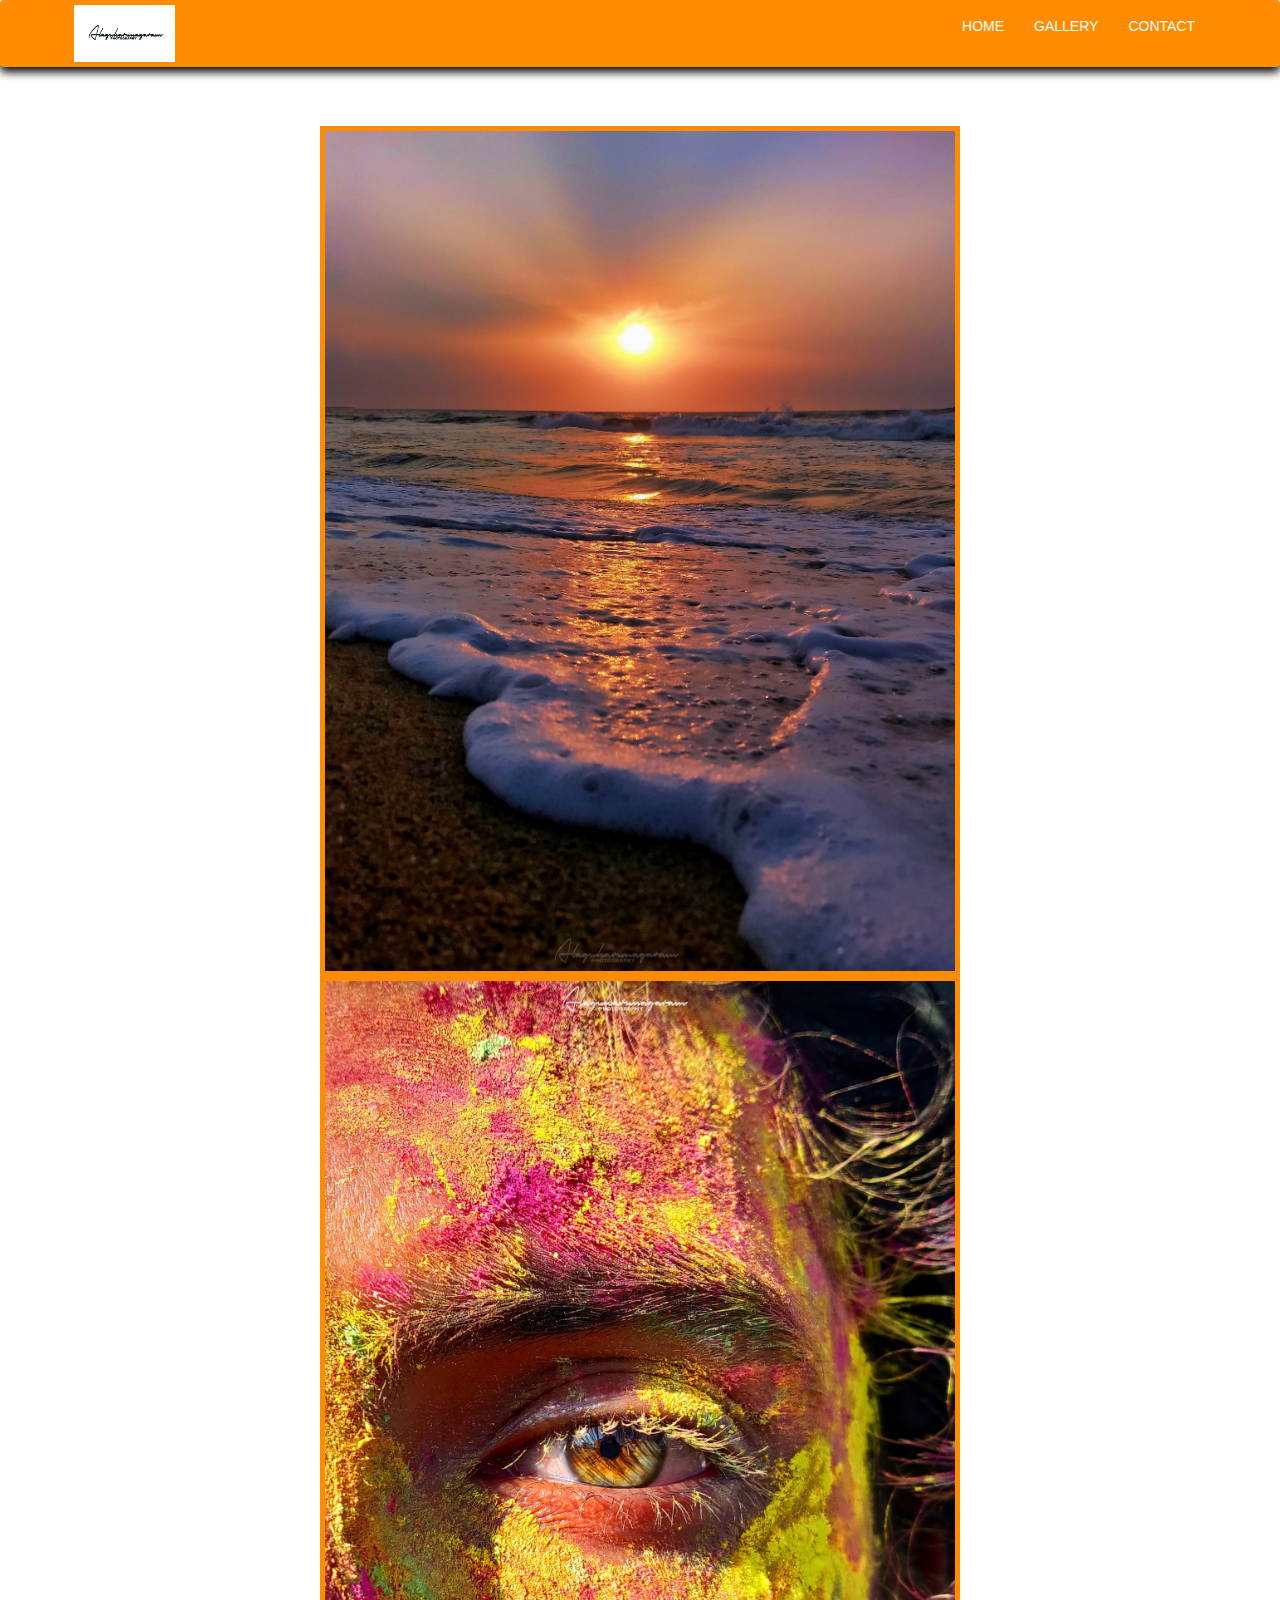
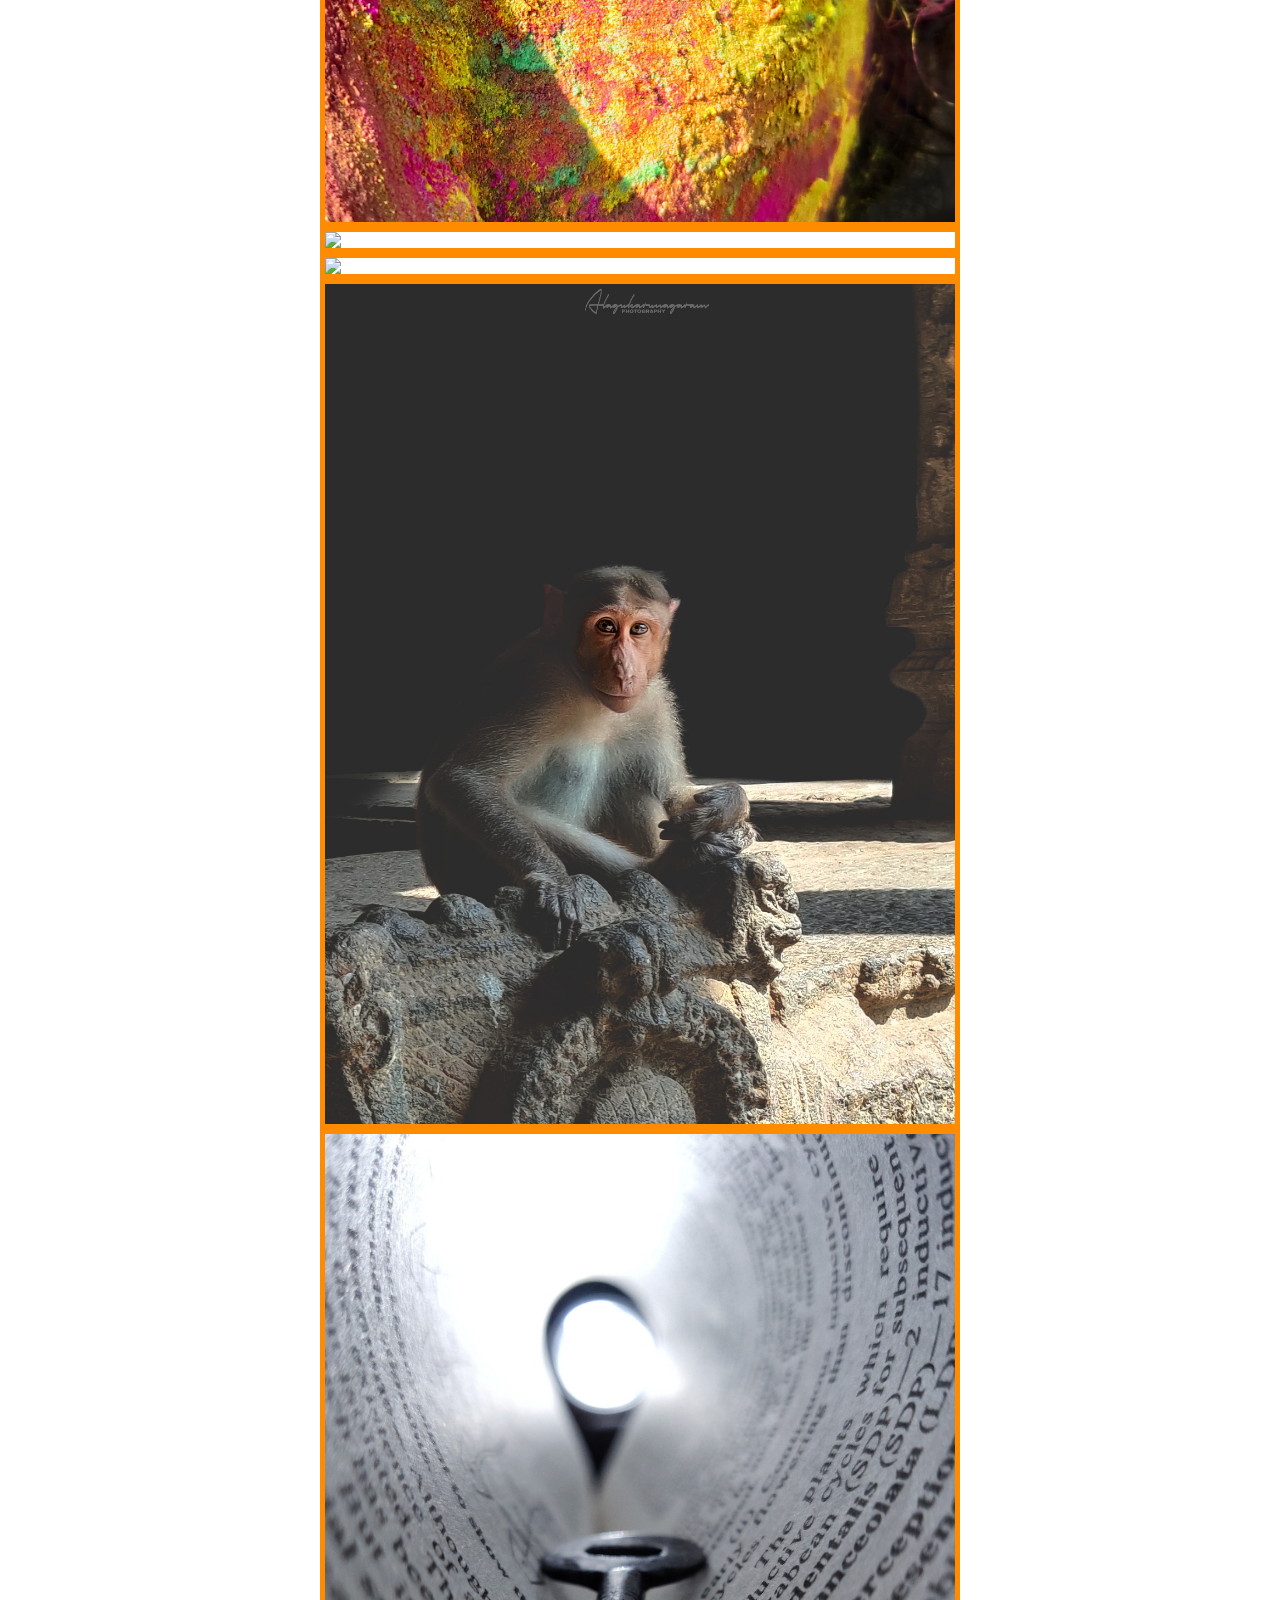
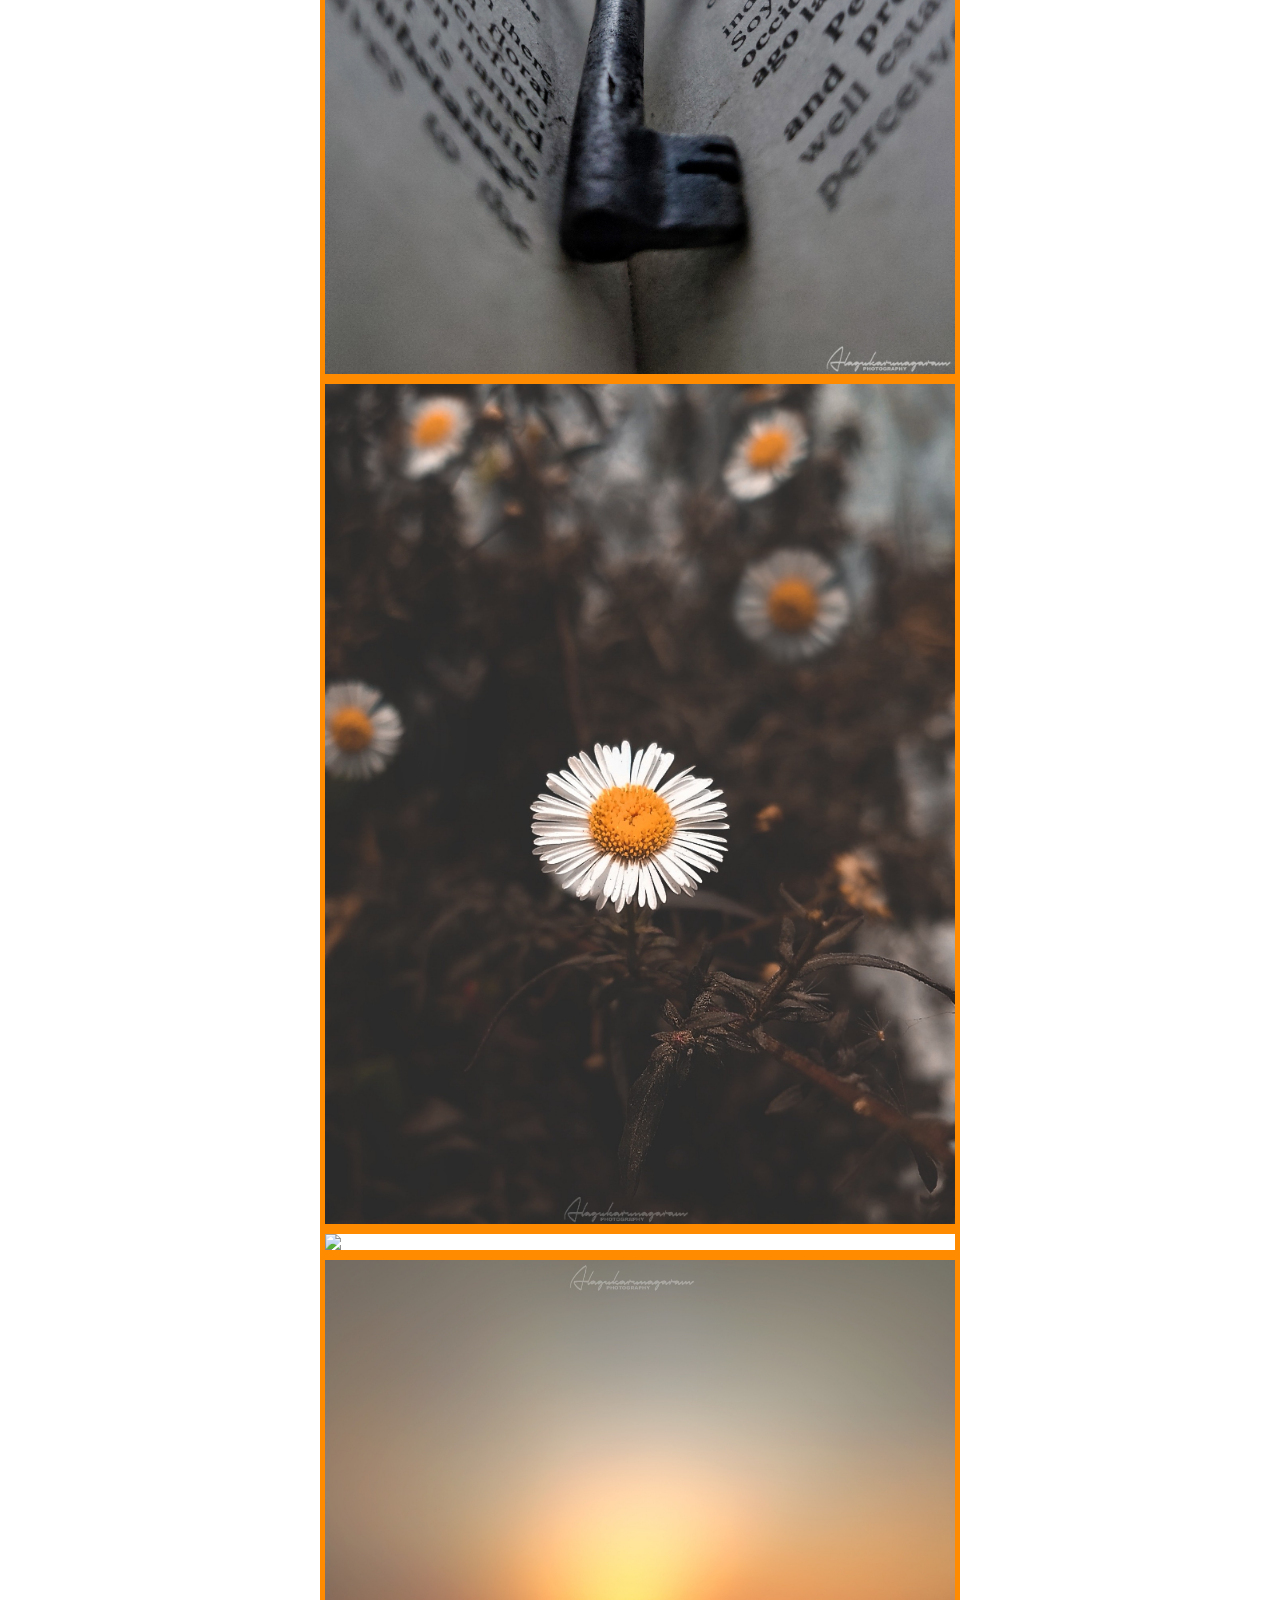
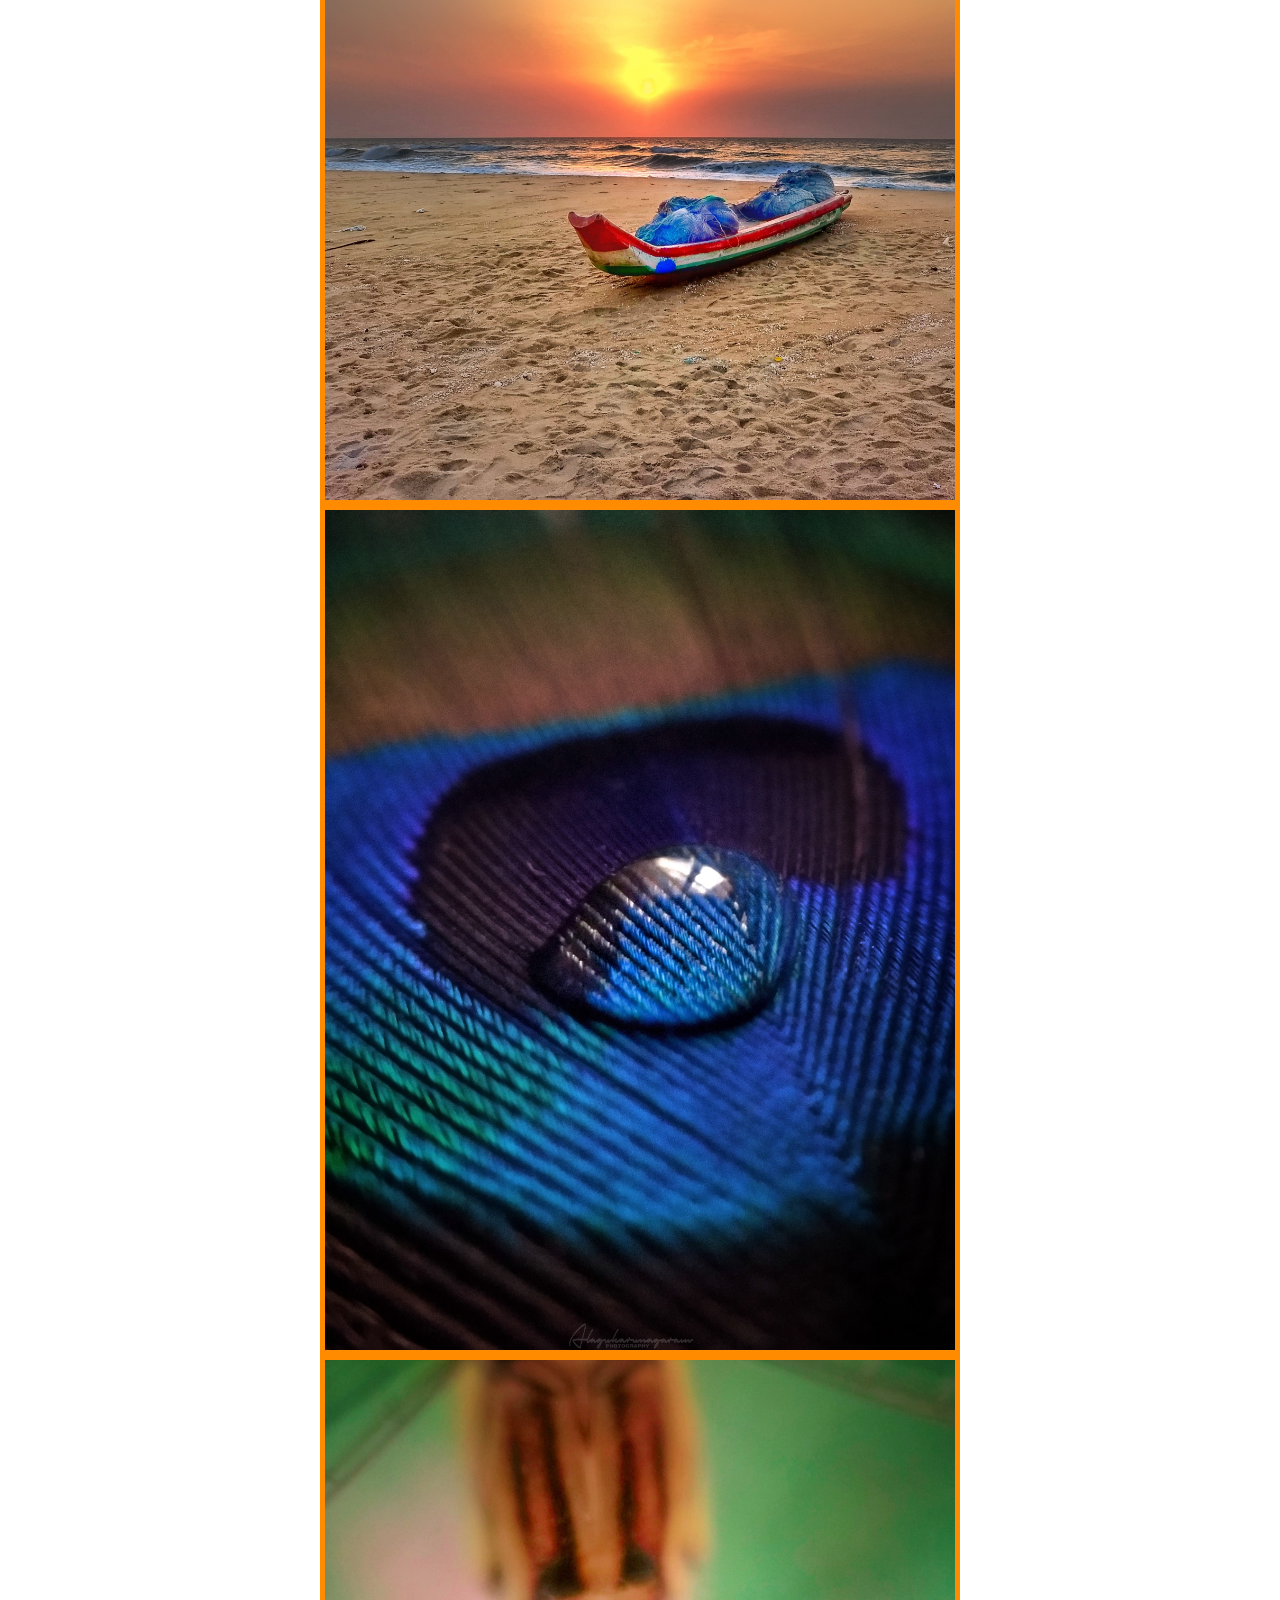
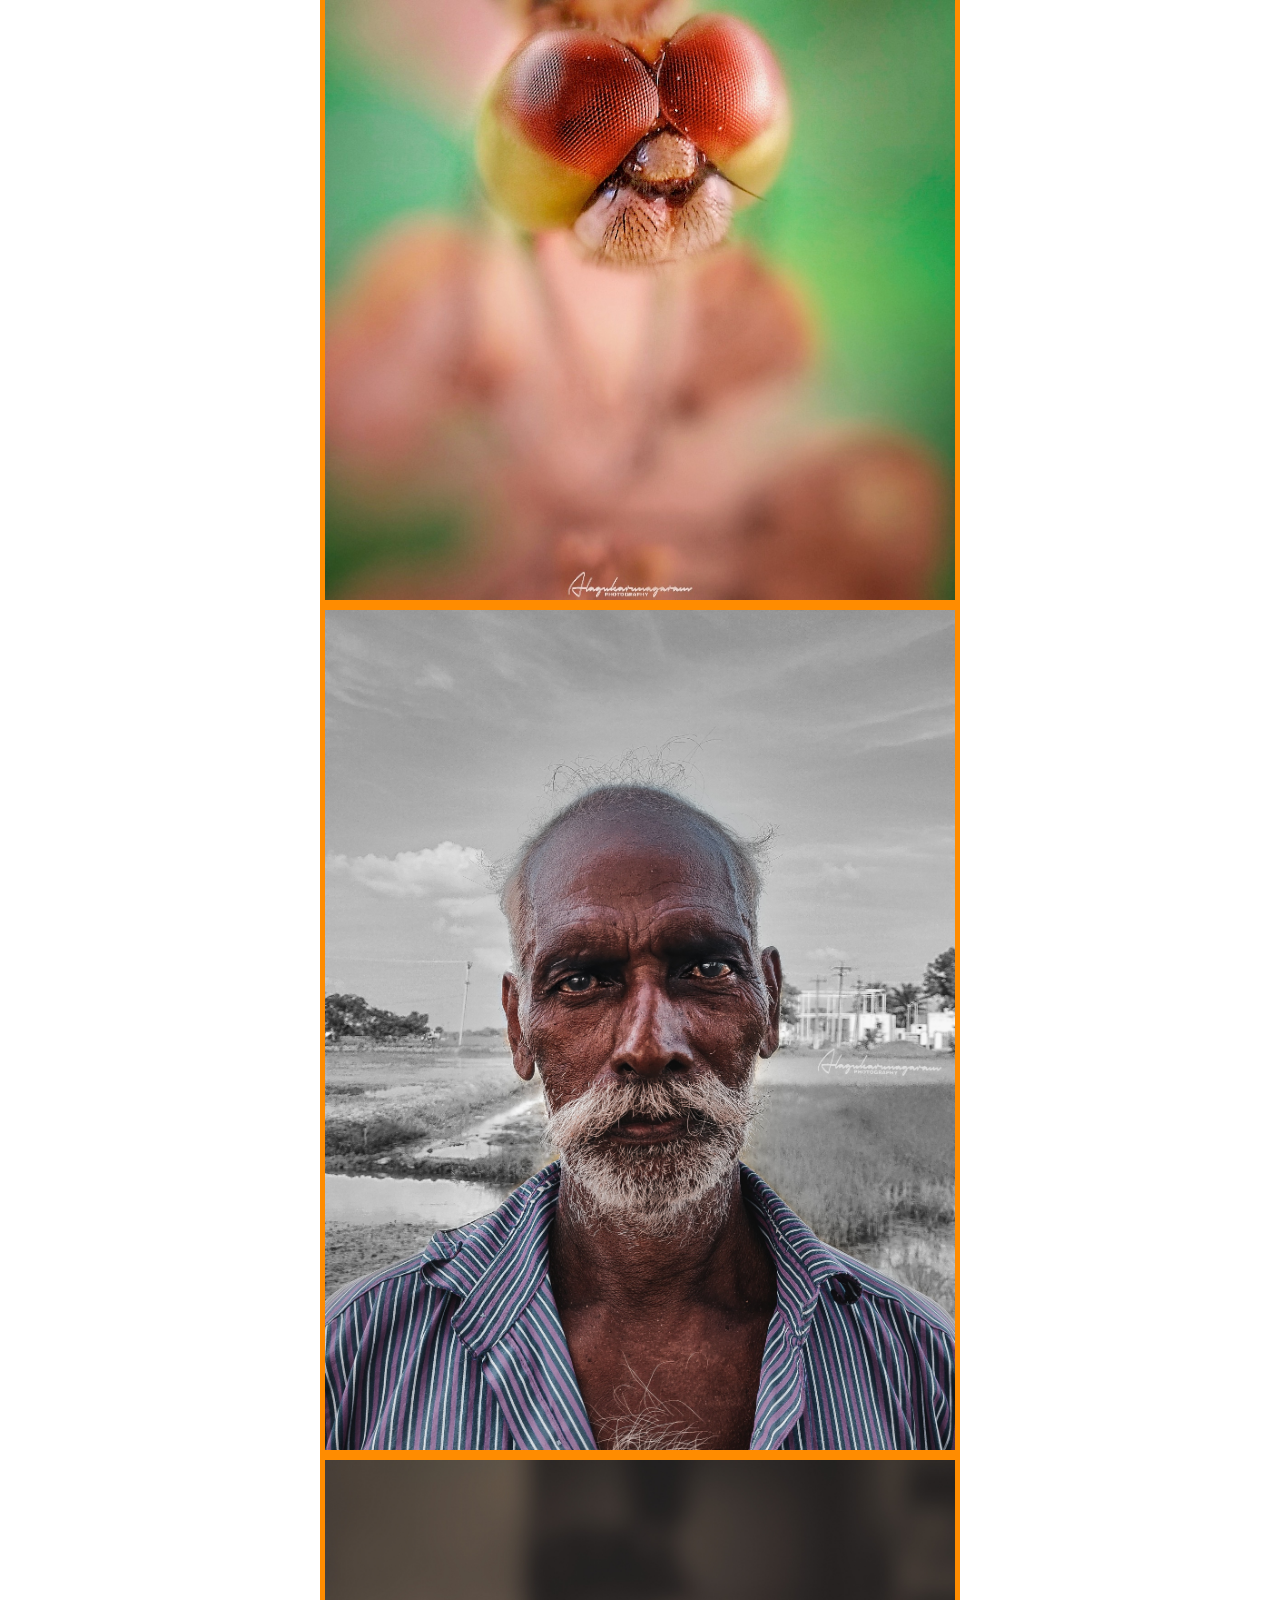
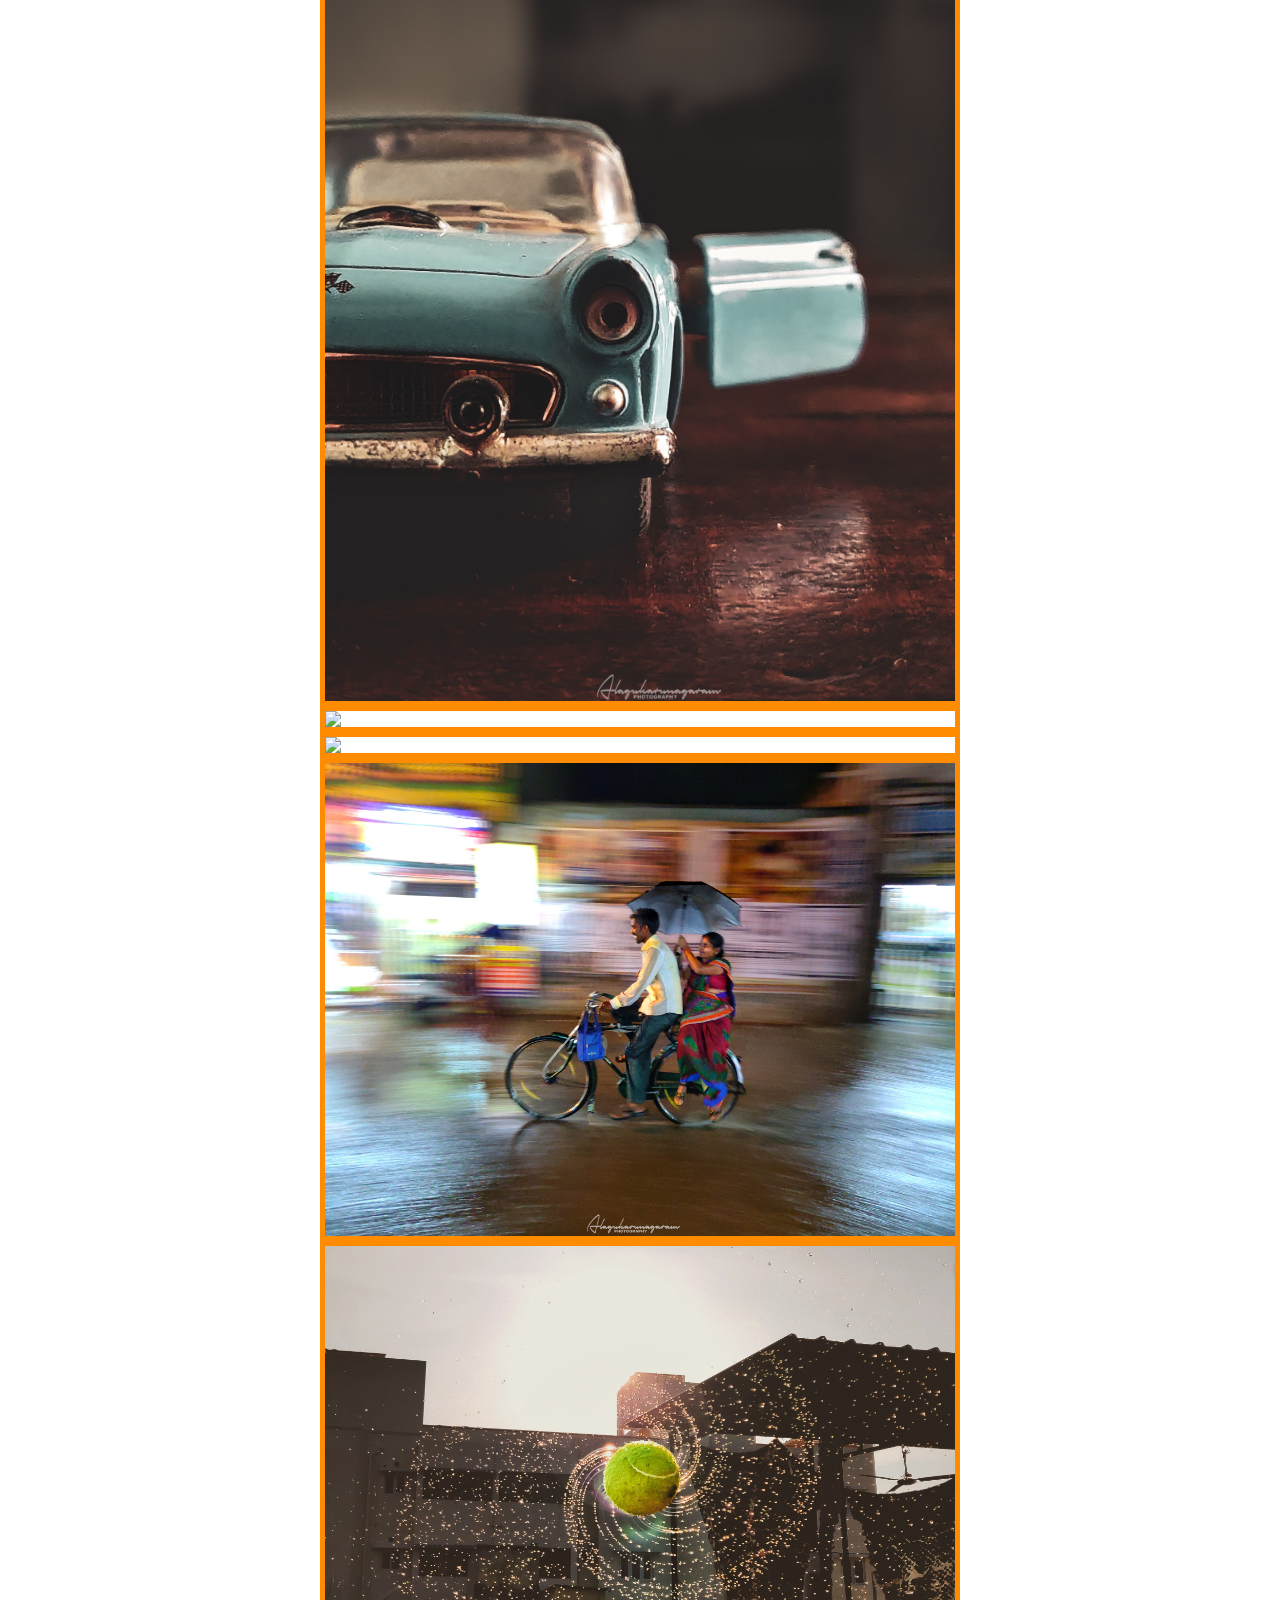
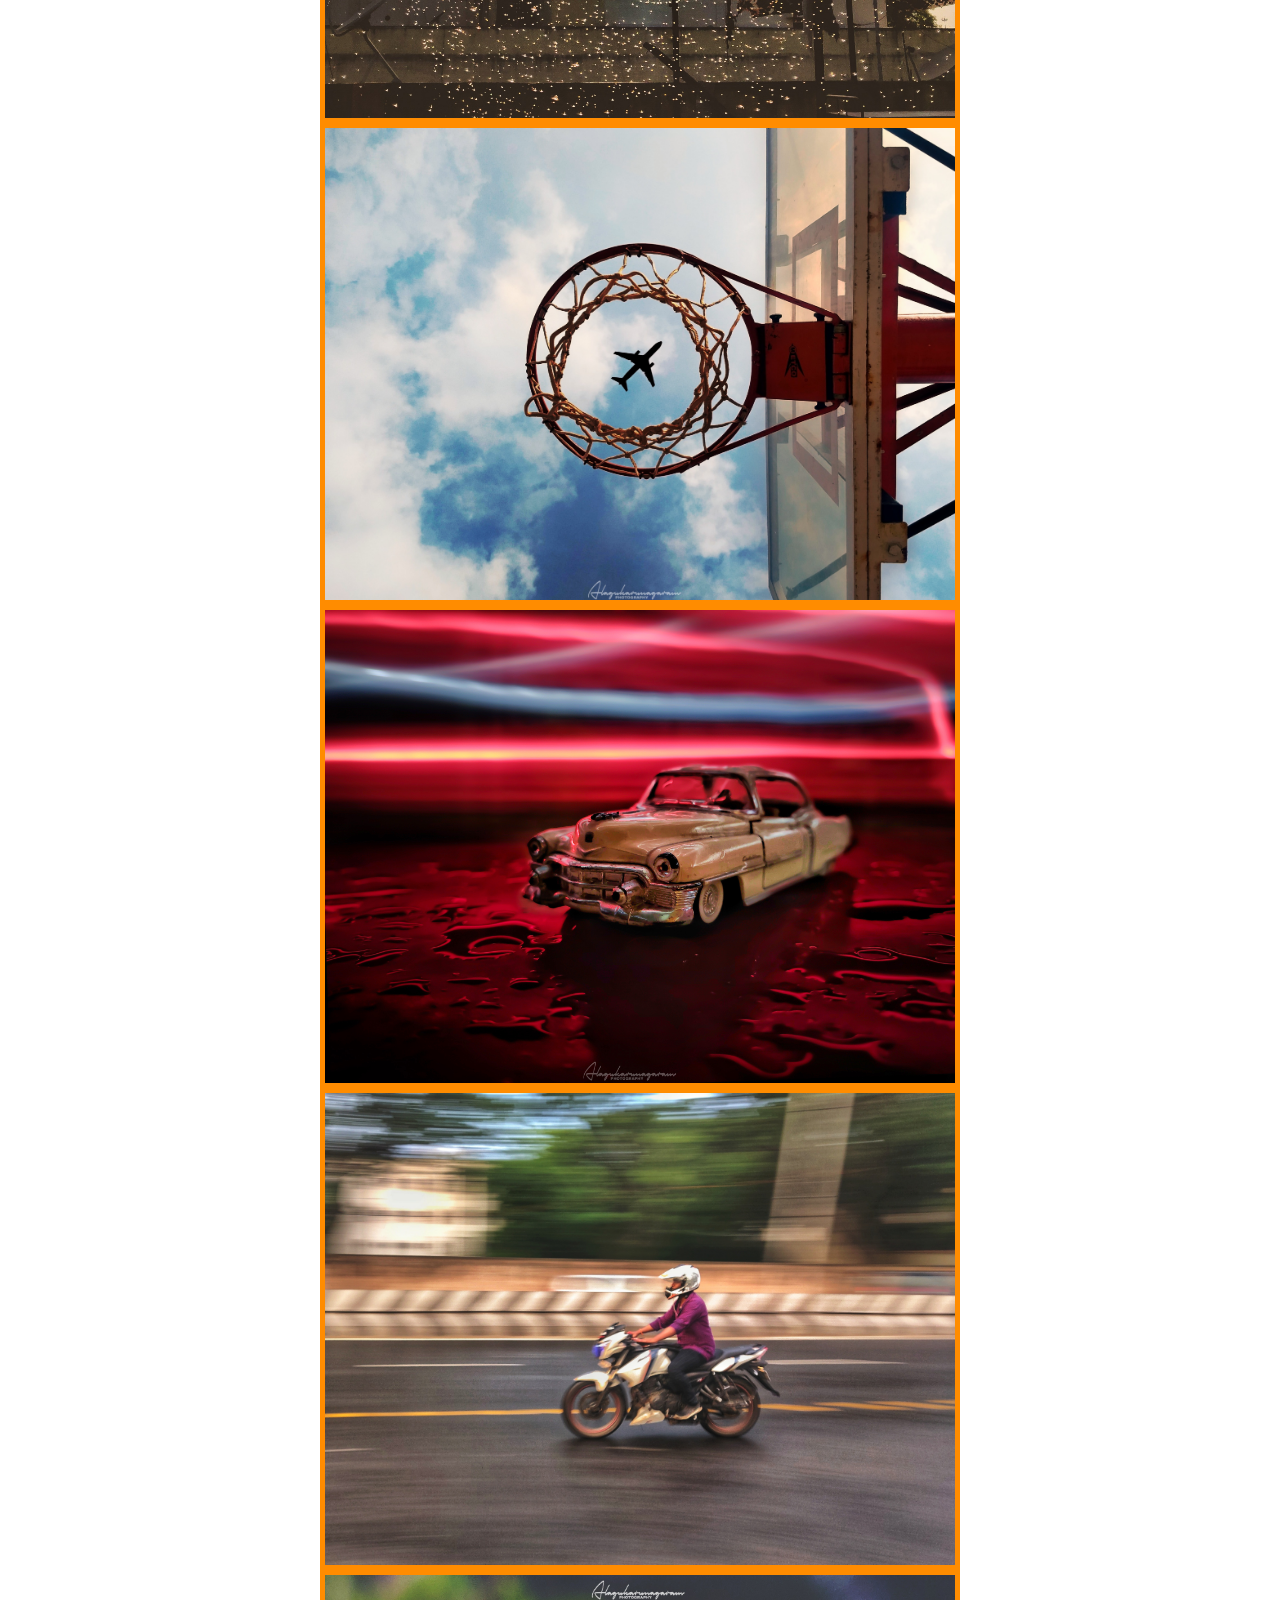
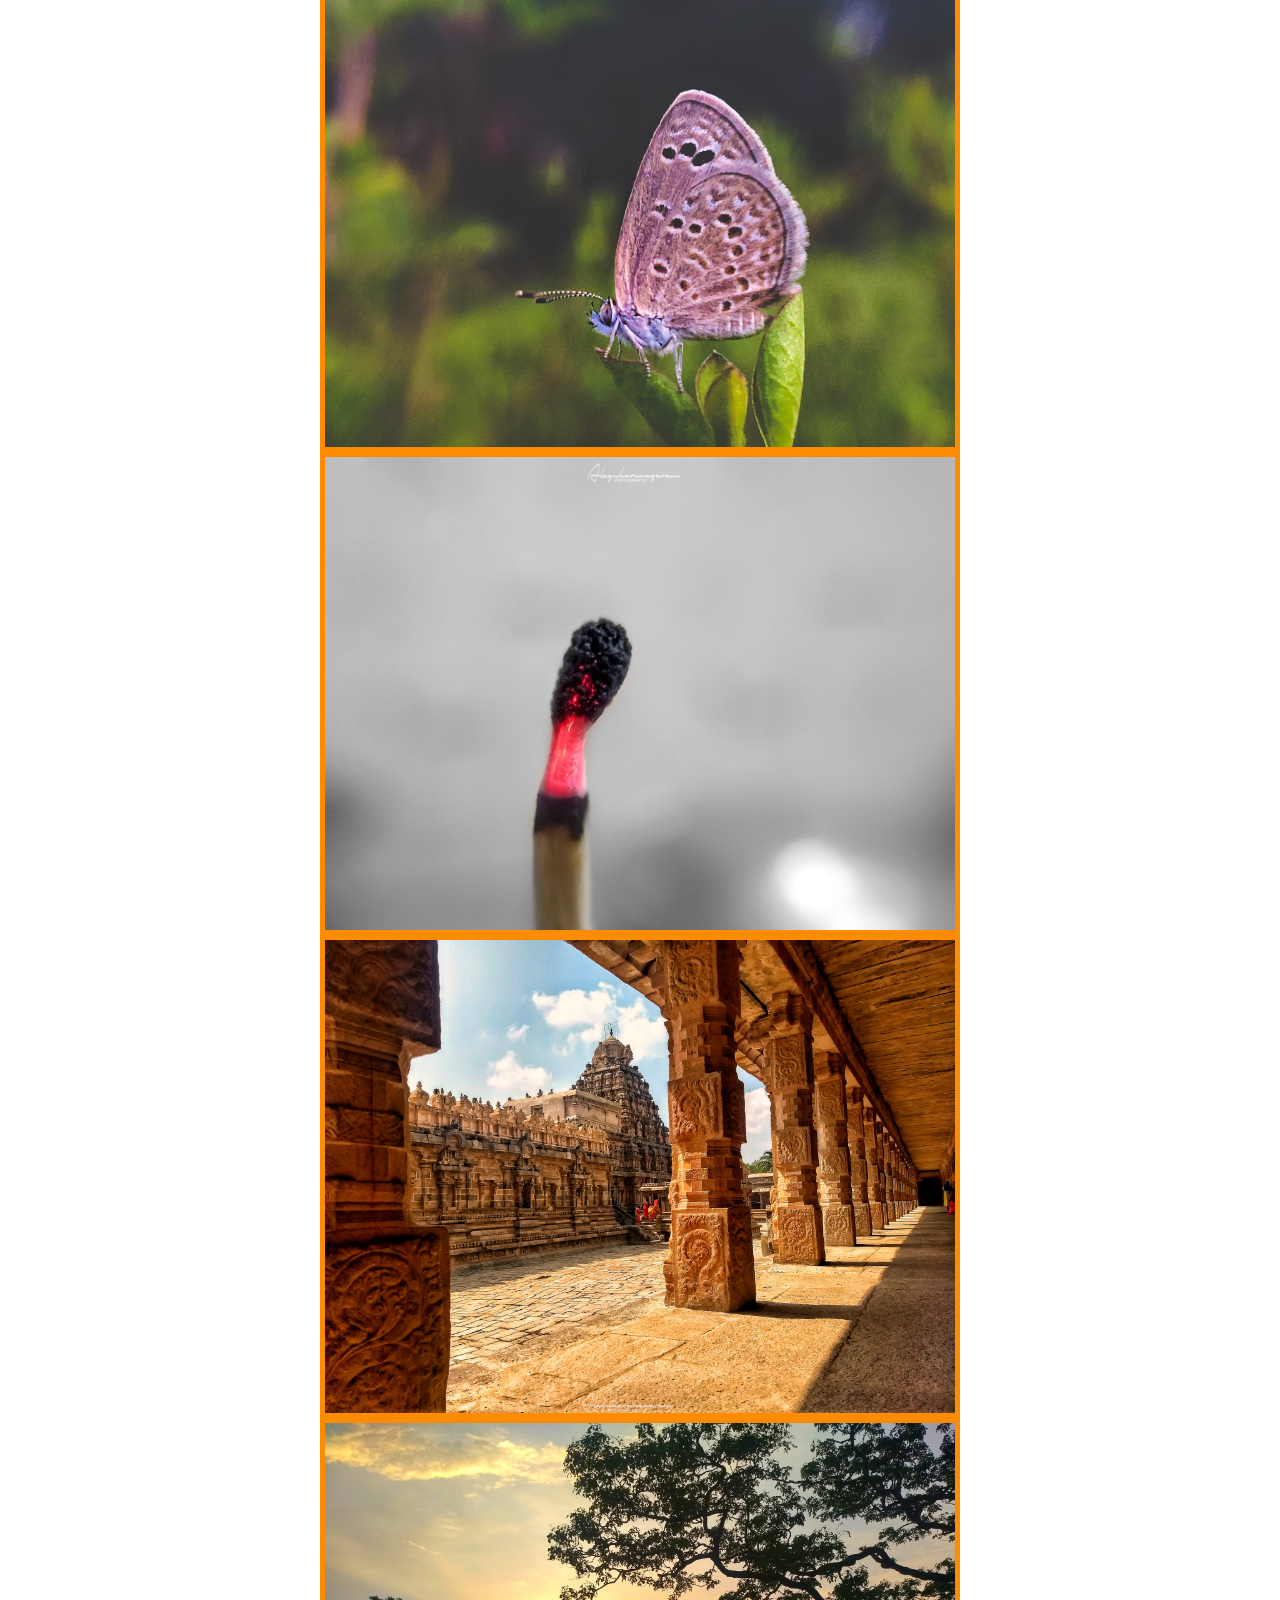
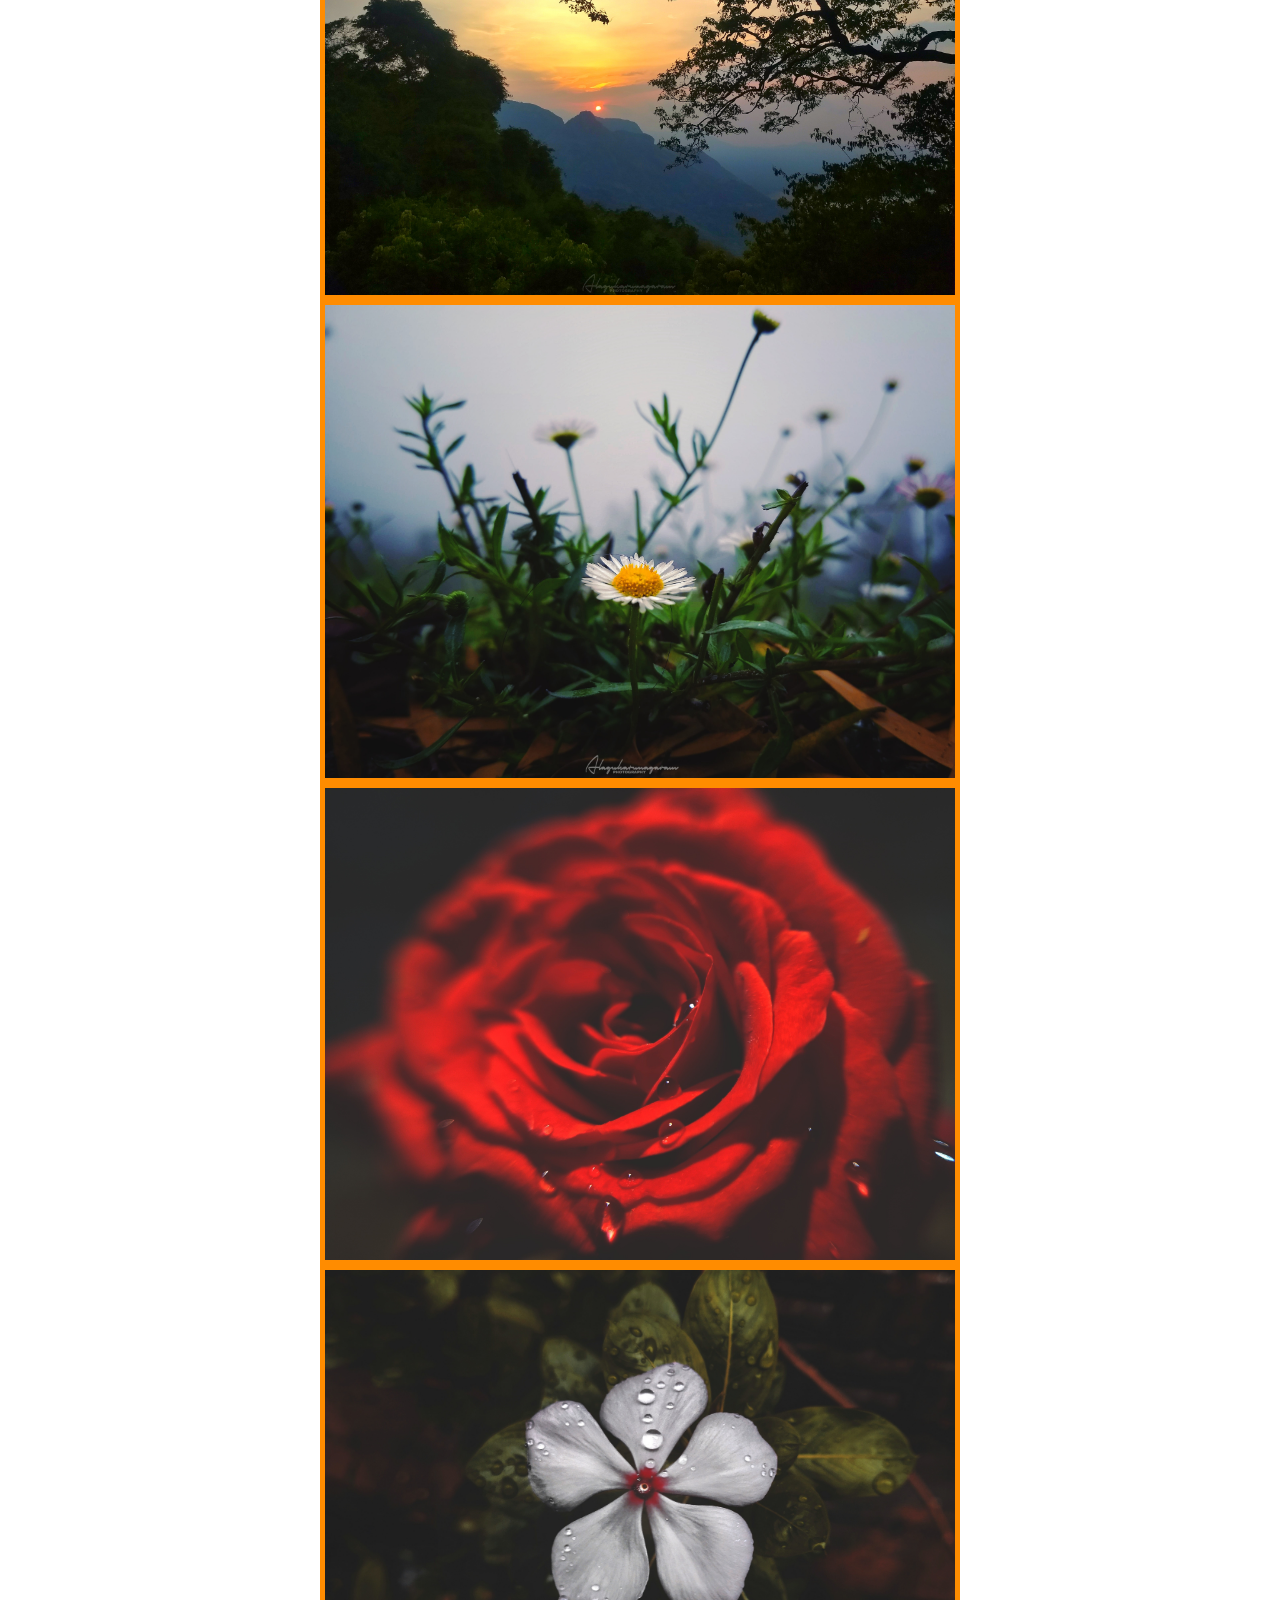
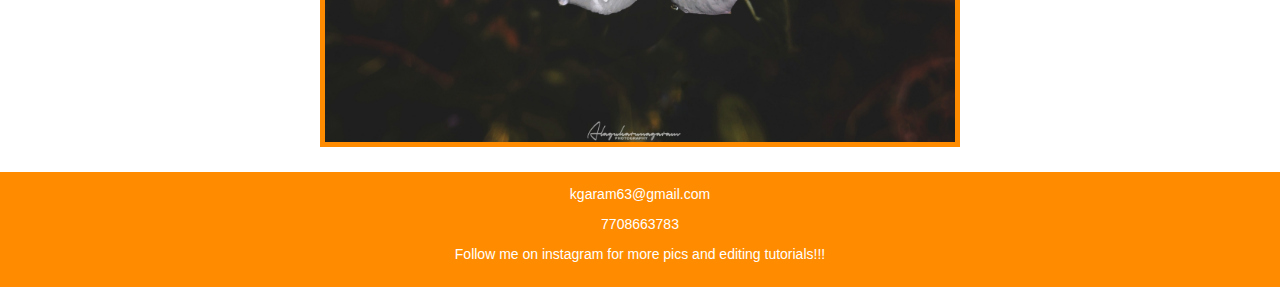
==== index1.html @ 3d2a636d "Add files via upload" ====
<!doctype html>
<html>
<head>
<title>Karuna's portfolio</title>
<link rel="stylesheet" href="https://maxcdn.bootstrapcdn.com/bootstrap/3.4.1/css/bootstrap.min.css">
	<script src="https://ajax.googleapis.com/ajax/libs/jquery/3.4.1/jquery.min.js"></script>
	<script src="https://maxcdn.bootstrapcdn.com/bootstrap/3.4.1/js/bootstrap.min.js"></script>
<style>
body{
	background:url(bg2.jpg);
}             		
*{
	
	margin:0;
	padding:0;
	
}
.header
{
	
	height:100vh;
}
.logo img {
	float:left;
	height:65px;
	width:auto;
	padding:3px;
	box-shadow:0.01px 0.01px 0.01px rgb(255,140,0);
	border:0.01px solid darkorange;
	
	
}
.navbar-style
{
	
	background:darkorange;
	box-shadow:0 5px 10px #000;
}
.icon-bar{
	background:white;

}
.icon-bar:hover{
	background:black;
	
}
li a
{
	color:white;
}
li a:hover{
	background:white;
	color:black;
}
h1{
	color:white;
	font-family:arial;
	font-size:26px;
	padding-left:10px;
	

}
h1:hover{
	color:darkorange;
}


.footer{
	border-top:5px solid white;
	height:120px;
	padding-top:12px;
	padding-bottom:7px;
	left:0;
	bottom:0;
	width:100%;
	background-color:darkorange;
	color:white;
	text-align:center;
	
	margin-top:20px;
}

.footer:hover{
	color:black;
	transition:0.2s ease;
}
#container{
	width:100%;
	
	

}
img{
	

 	display: block;
 	margin-left: auto;
	margin-right: auto;	
	padding:10px solid darkorange;
	
	border:5px solid darkorange;
	height:auto;
	
	
}
img:hover{
	border: 4px solid white;
	transition:0.2s ease;
}
	
}
@media screen and (max-width:959px){
	#container{
		width:100%;
}
img{
	width:100%;
}
}
@media screen and (max-width:640px){
	#container{
		width:100%;
}
img{
	width:100%;
}
}
@media screen and (max-width:320px){
	#container{
		width:100%;
}
img{
	width:100%;
}
}
</style>
<meta name="viewport" content="width=device-width, initial-scale-1.0">
</head>
<body>

	
	<header class="header">
		<nav class="navbar navbar-style">
			<div class="container">
				<div class="navbar-header">
					<div class="logo" >
					<img src="logo.jpg">
					</div>
					<button type="button" class="navbar-toggle" data-toggle="collapse" data-target="#icons">
						<span class="icon-bar"></span>	
						<span class="icon-bar"></span>	
						<span class="icon-bar"></span>					
						
					</button>
				</div>
			<div class="collapse navbar-collapse" id="icons">
			<ul class="nav navbar-nav navbar-right">
				<li><a href="index.html">HOME</a></li>
				<li><a href="index1.html">GALLERY</a></li>
				<li><a href="index2.html">CONTACT</a></li>
			</ul>
			</div>
		</nav>
	<h1>MY WORKS</h1>
	<div id="container">
		
		<img src="sea.jpeg"  style="width:50%;">
		<img src="holi.jpeg"  style="width:50%;">
		
		<img src="siva.jpeg"  style="width:50%;">
		<img src="spring.jpeg"  style="width:50%;">
	
		<img src="monkey.jpeg"  style="width:50%;">
		<img src="key.jpeg"  style="width:50%;">
	
		<img src="poo.jpeg"  style="width:50%;">
		<img src="leafs.jpeg"  style="width:50%;">
	
		<img src="boat.jpeg"  style="width:50%;">
		<img src="feather.jpeg"  style="width:50%;">
	
		<img src="dragonfly.jpeg"  style="width:50%;">
		<img src="grandpa.jpeg"  style="width:50%;">
	
		<img src="car.jpeg"  style="width:50%;">
		<img src="sky.jpeg"  style="width:50%;">
	
		<img src="ammu.jpeg"  style="width:50%;">
		<img src="love.jpeg"  style="width:50%;">
	
		<img src="balls.jpeg"  style="width:50%;">
		<img src="basket.jpeg"  style="width:50%;">
		
		<img src="cars.jpeg"  style="width:50%;">
		<img src="bike.jpeg"  style="width:50%;">

		<img src="butterfly.jpeg"  style="width:50%;">
		<img src="stick.jpeg"  style="width:50%;">
	
		<img src="temple.jpeg"  style="width:50%;">
		<img src="mountain.jpeg"  style="width:50%;">
	
		<img src="flower.jpeg"  style="width:50%;">
		<img src="rose.jpeg"  style="width:50%;">
		<img src="floweru.jpeg"  style="width:50%;">
	
	</div>
<div class="footer">
<p>kgaram63@gmail.com</p>
<p>7708663783</p>
<p>Follow me on instagram for more pics and editing tutorials!!!</p>	
</div>
</body>
</html>
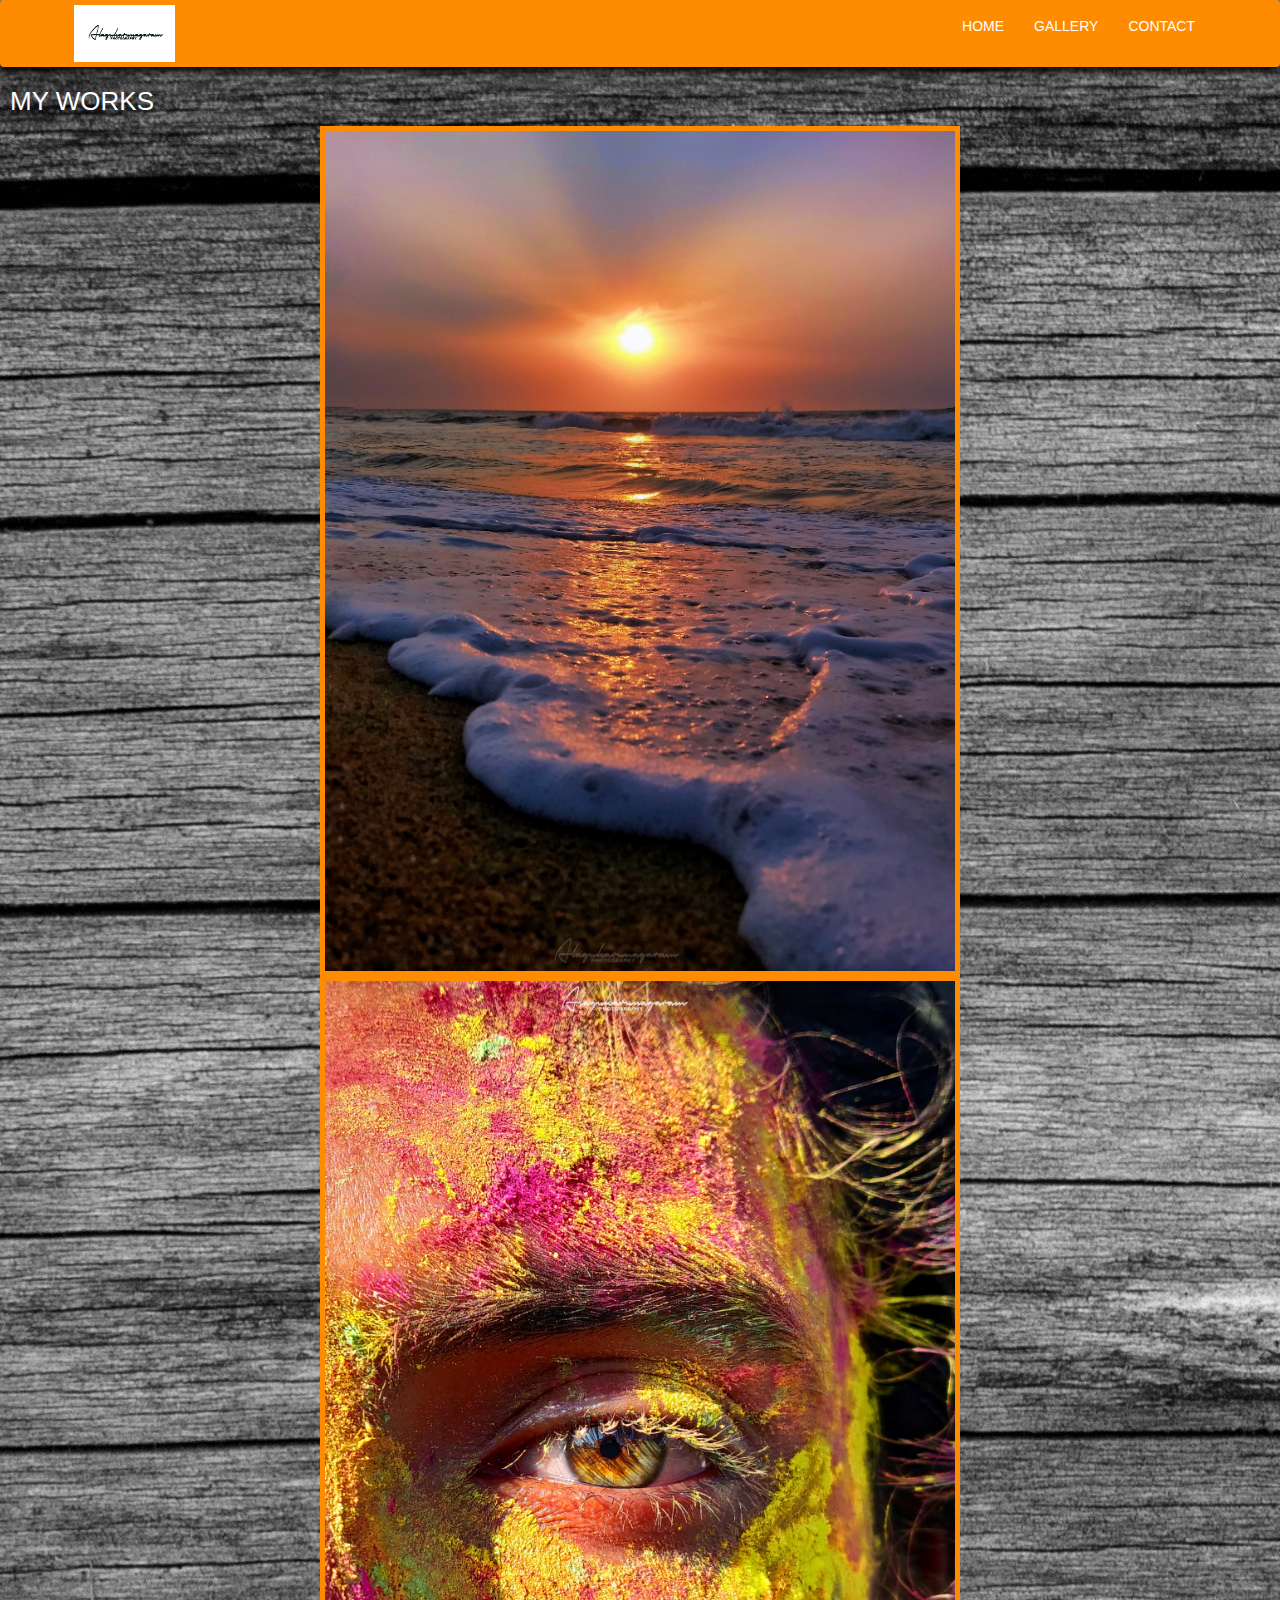
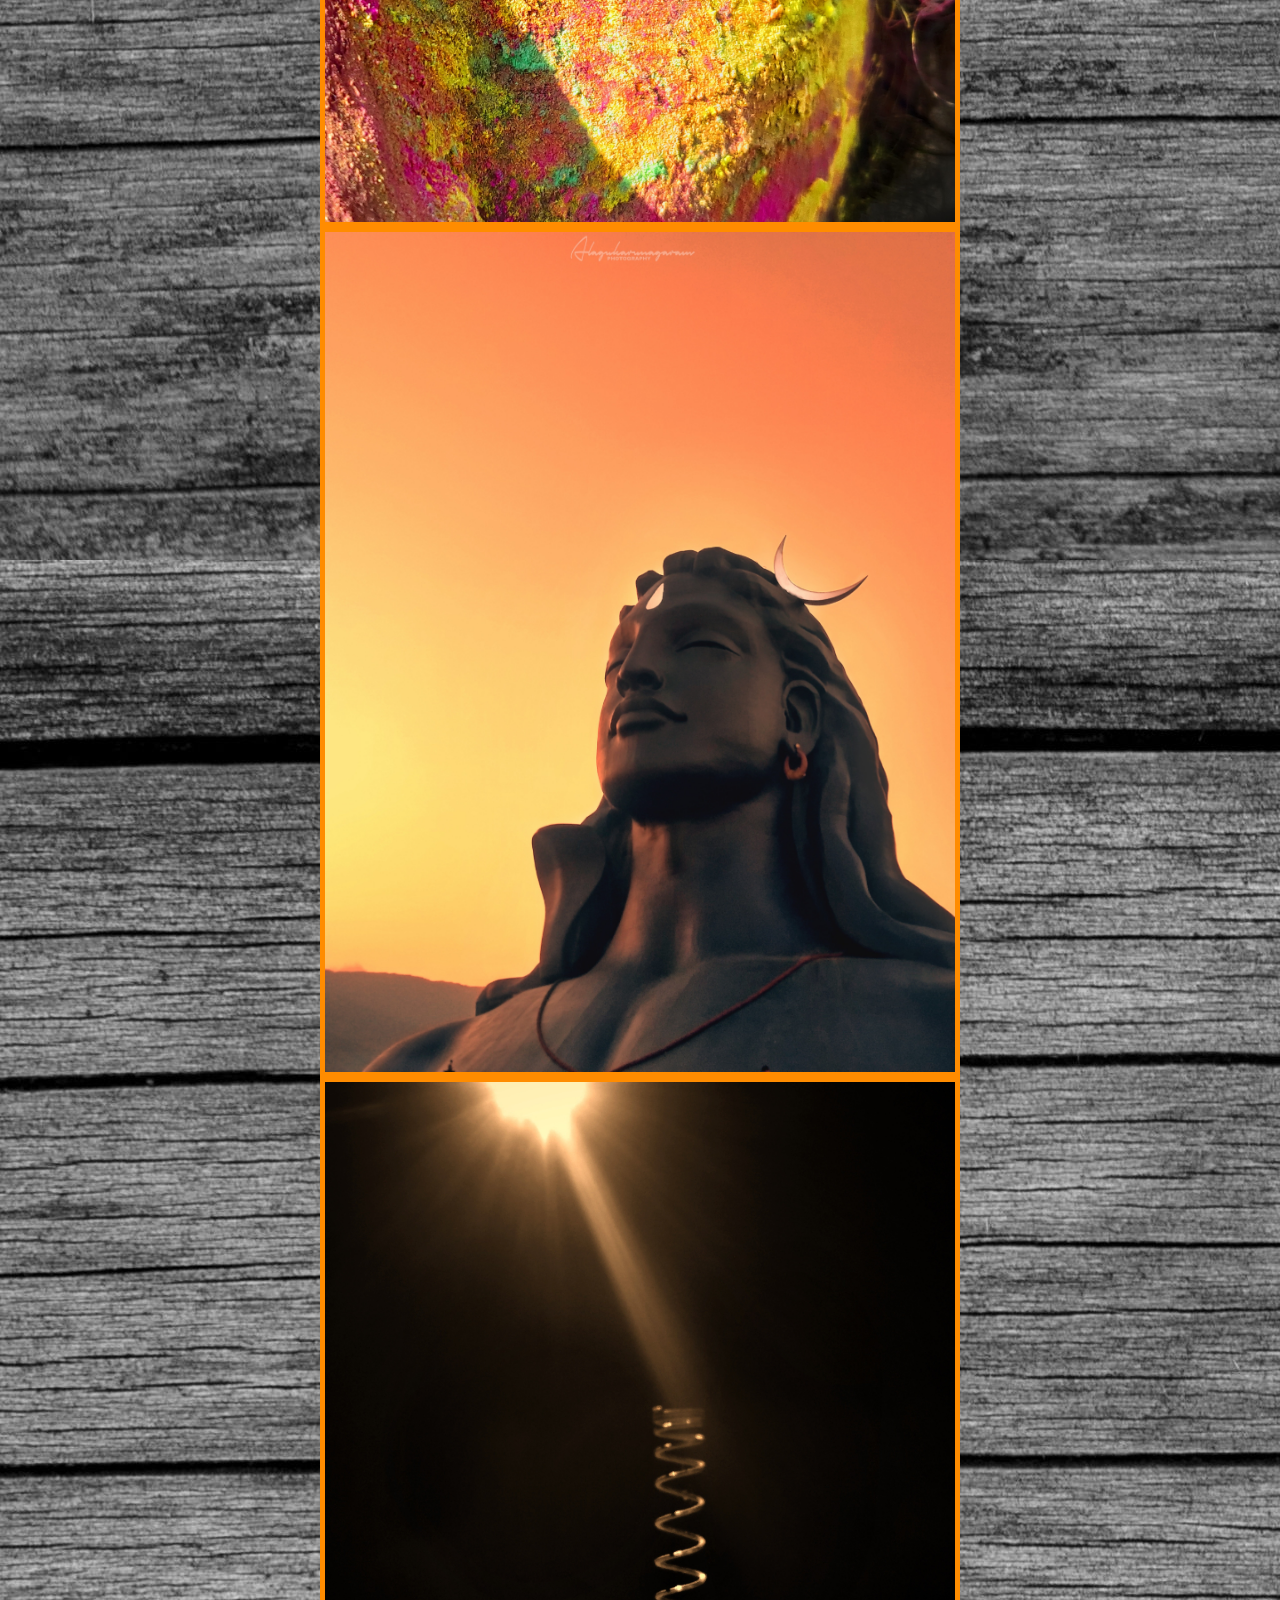
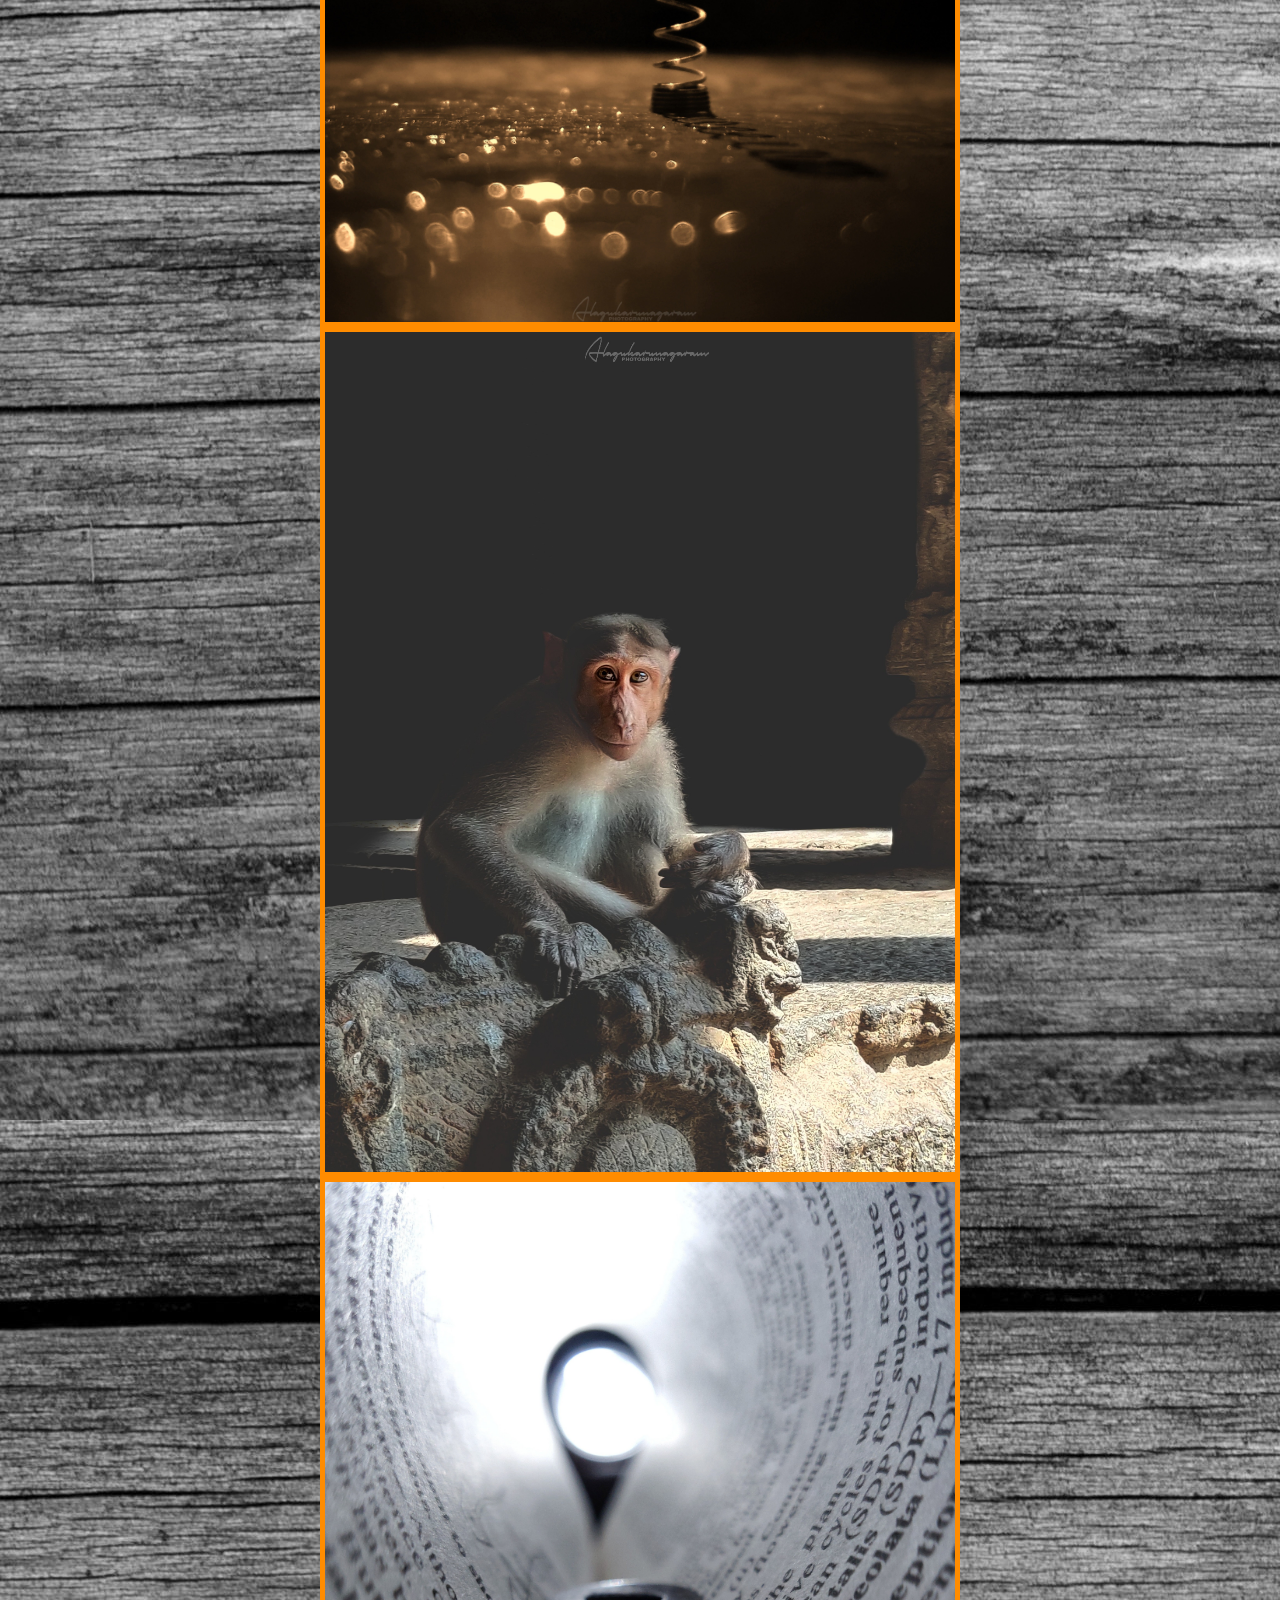
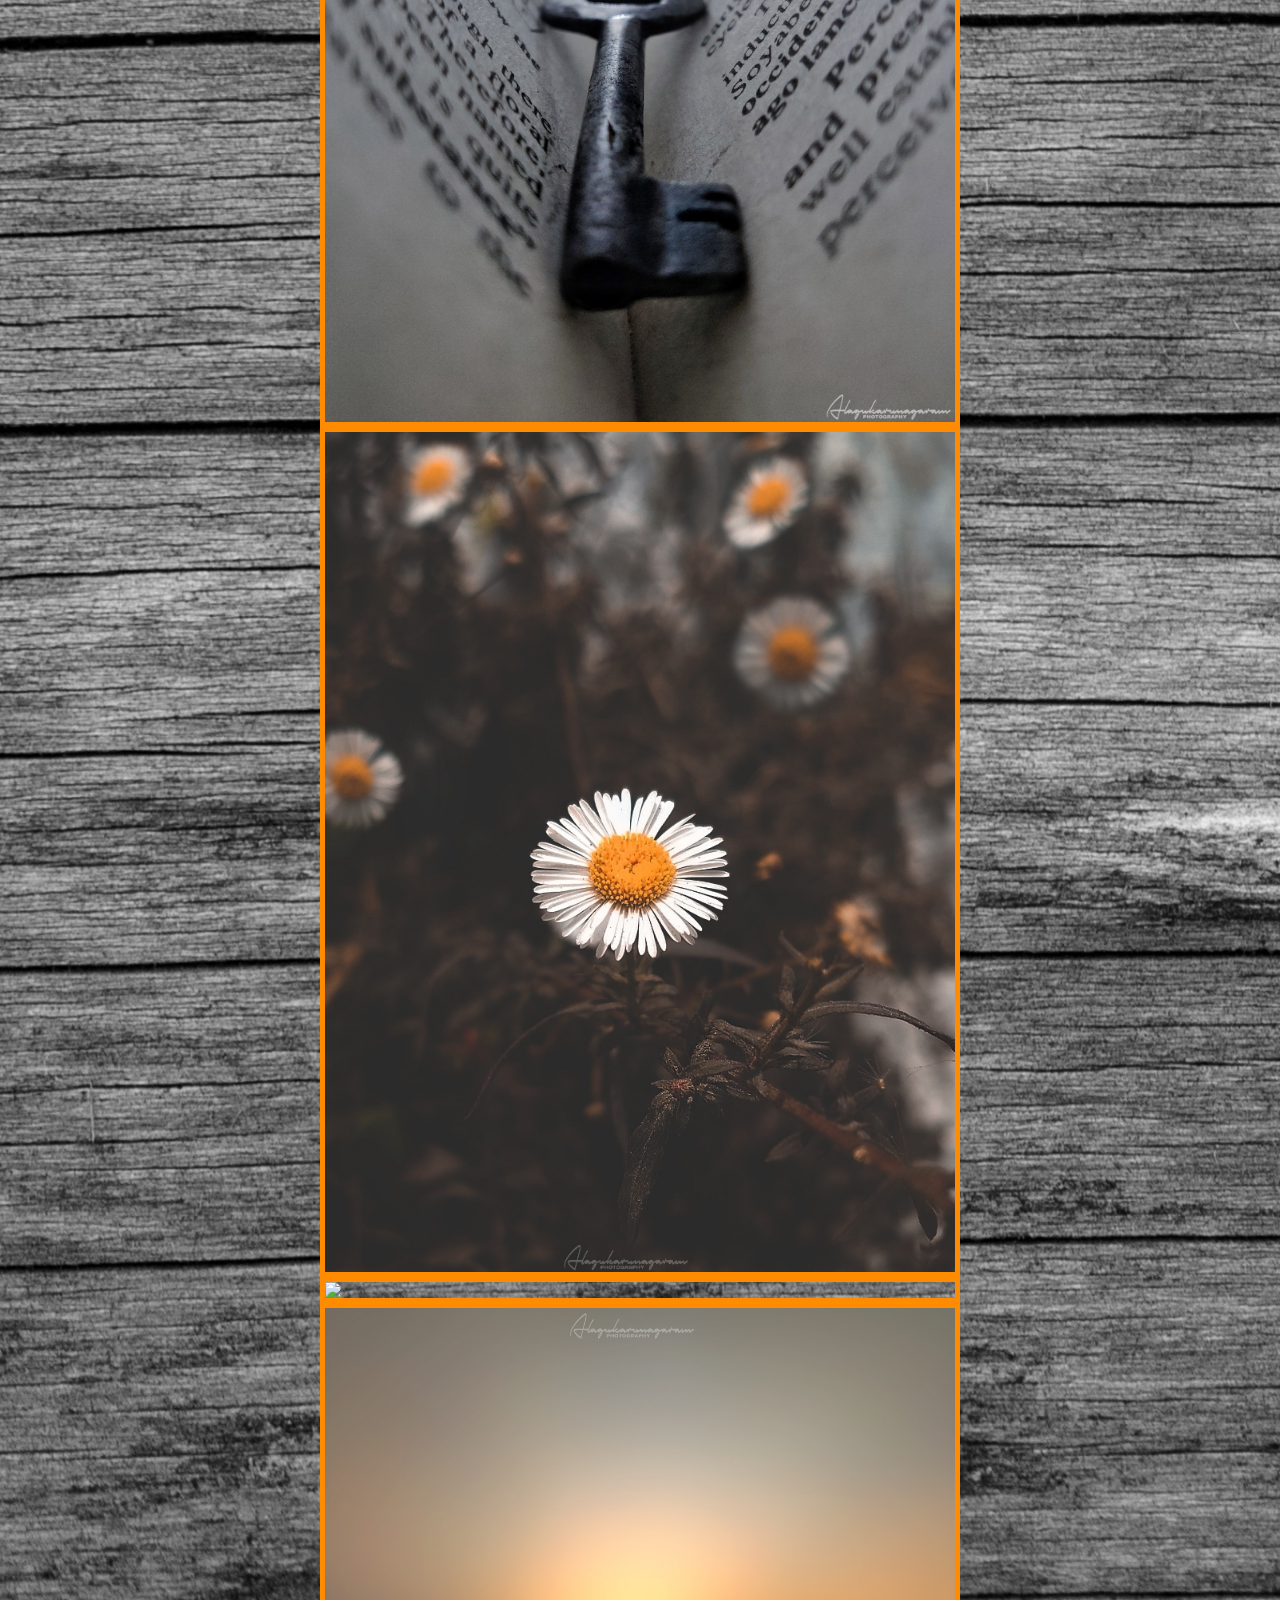
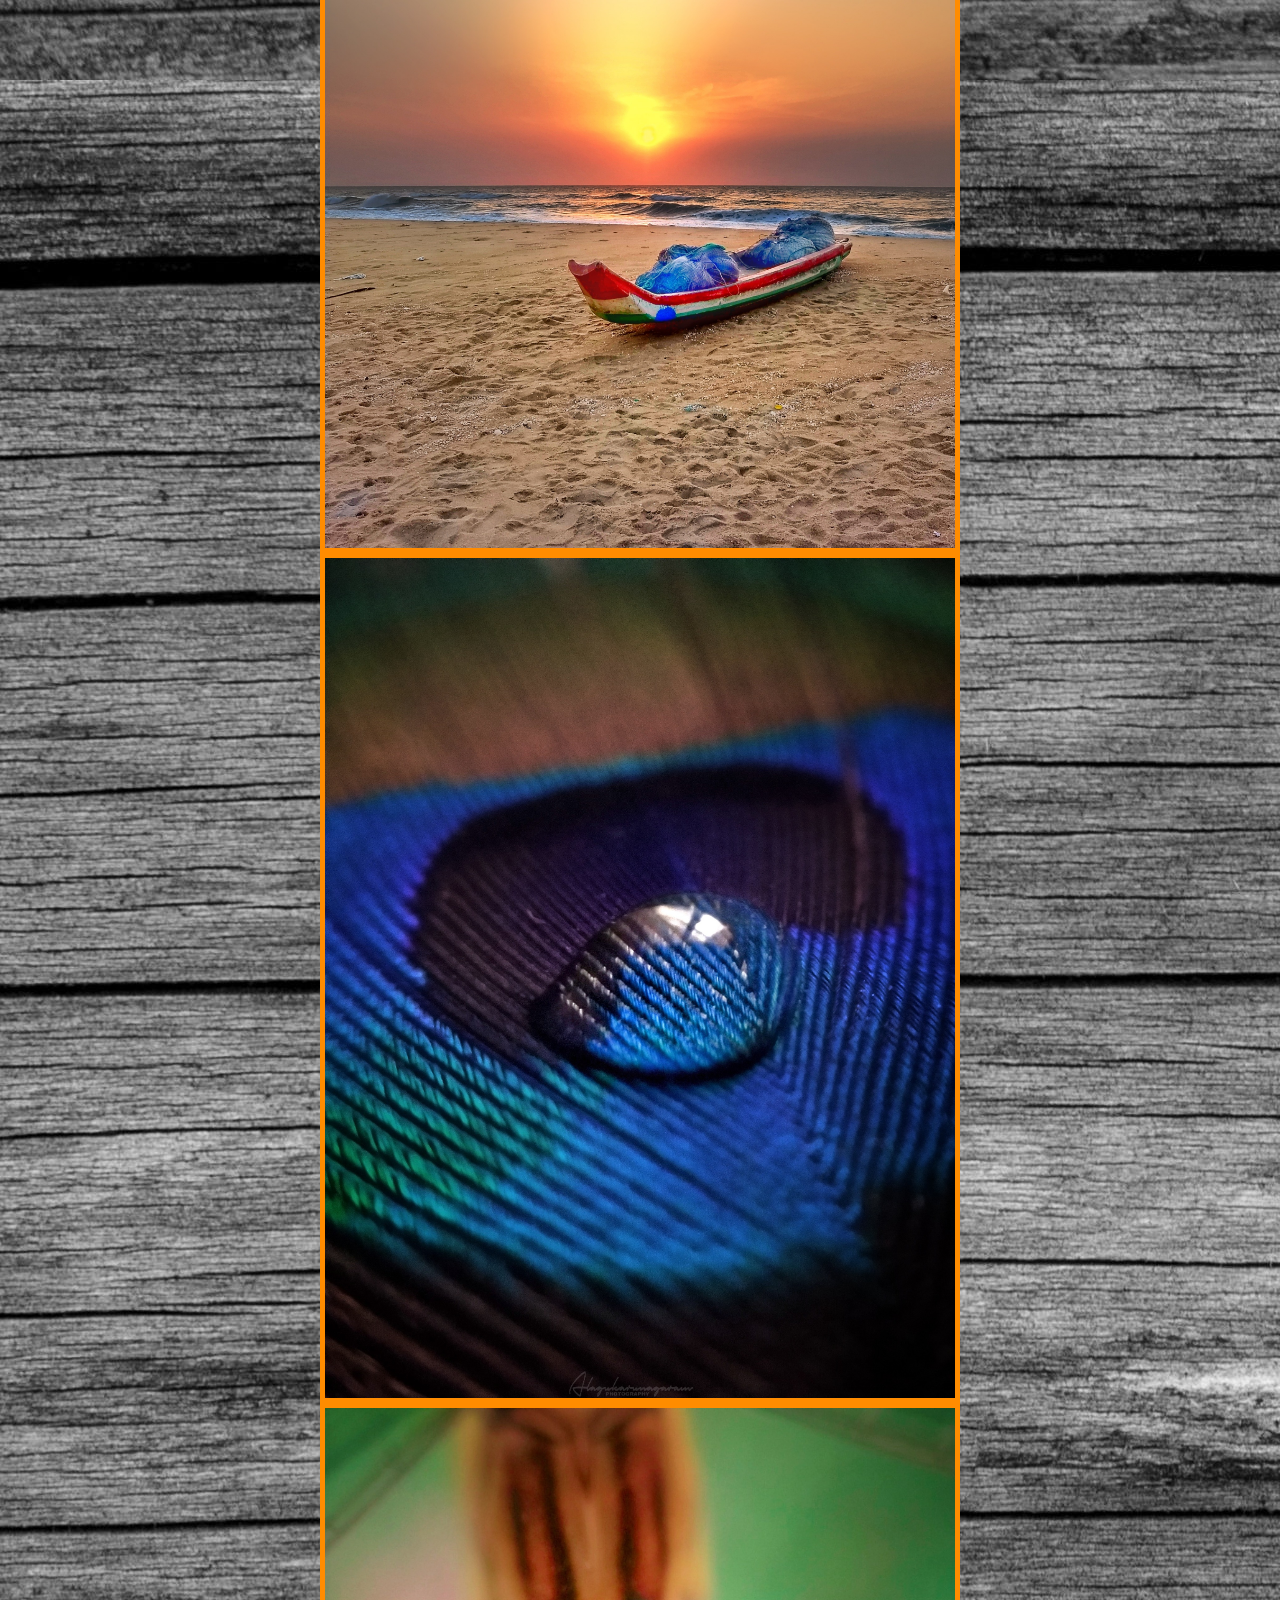
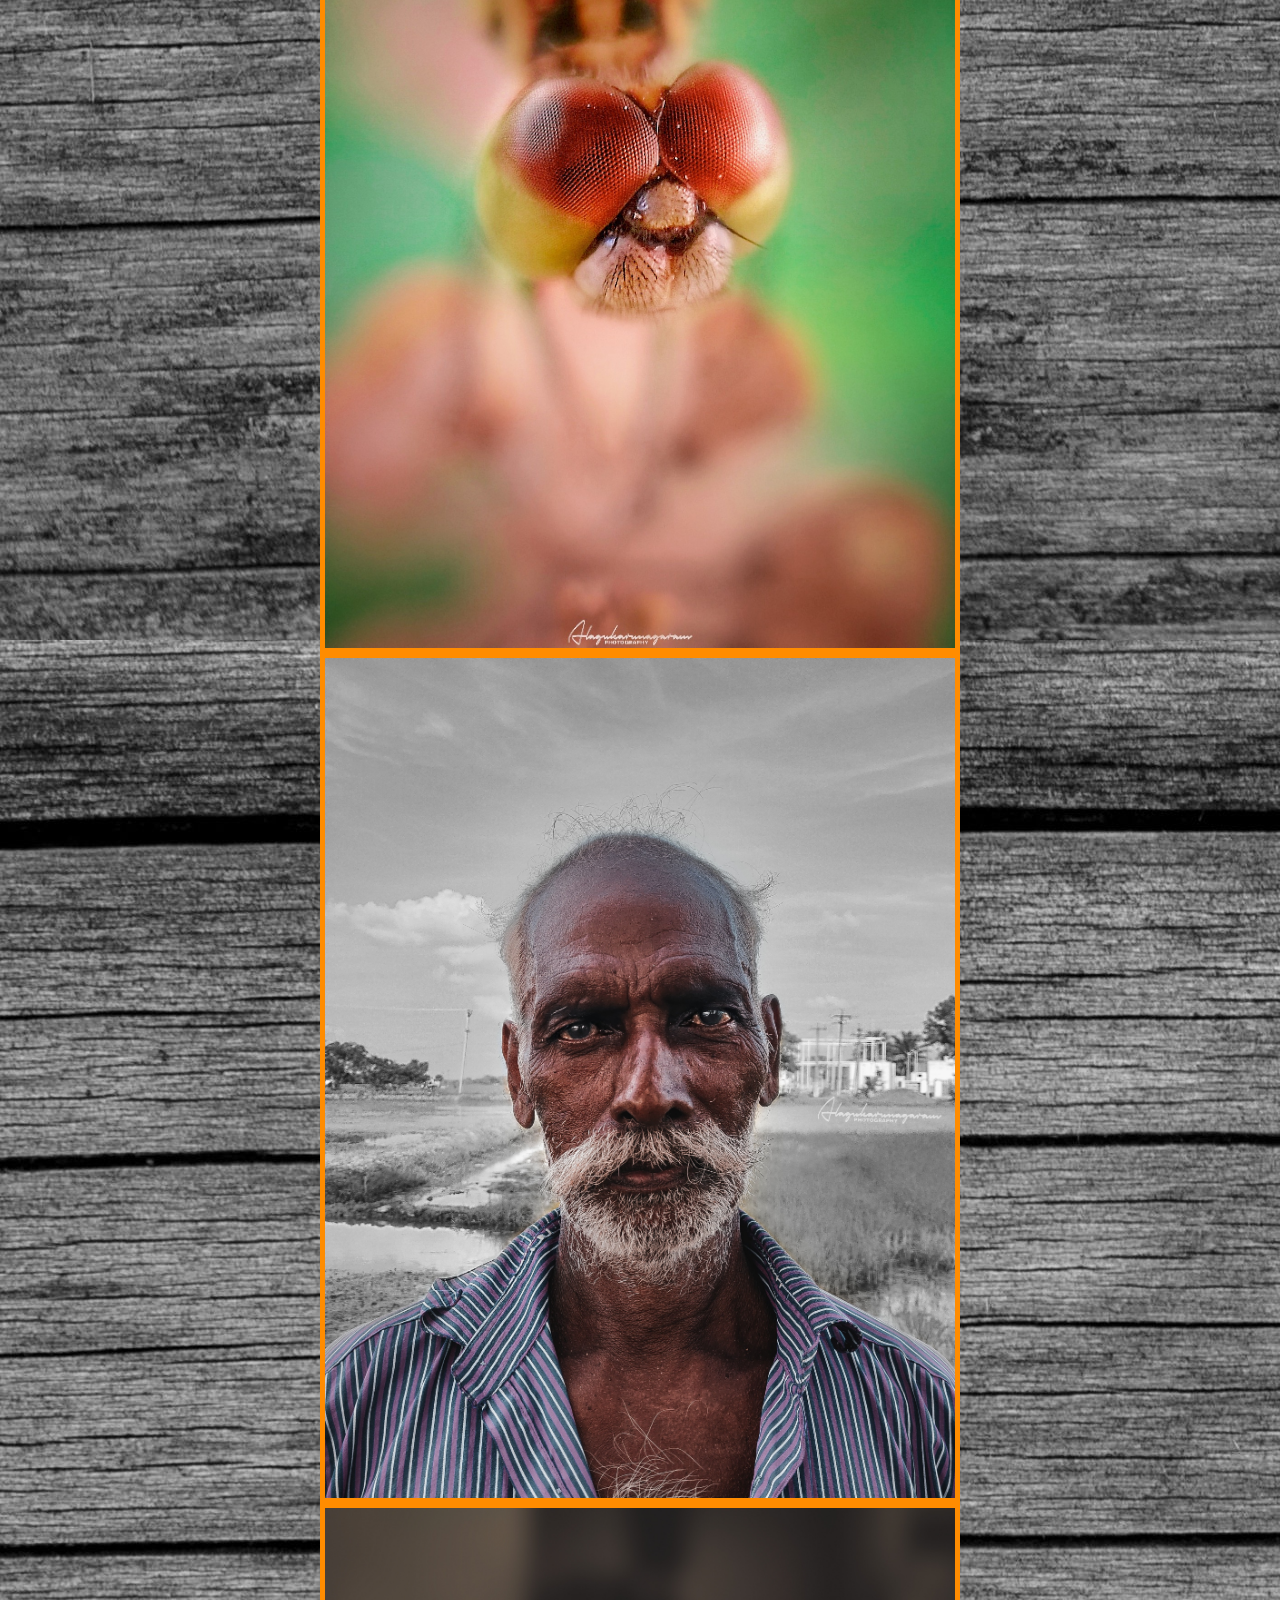
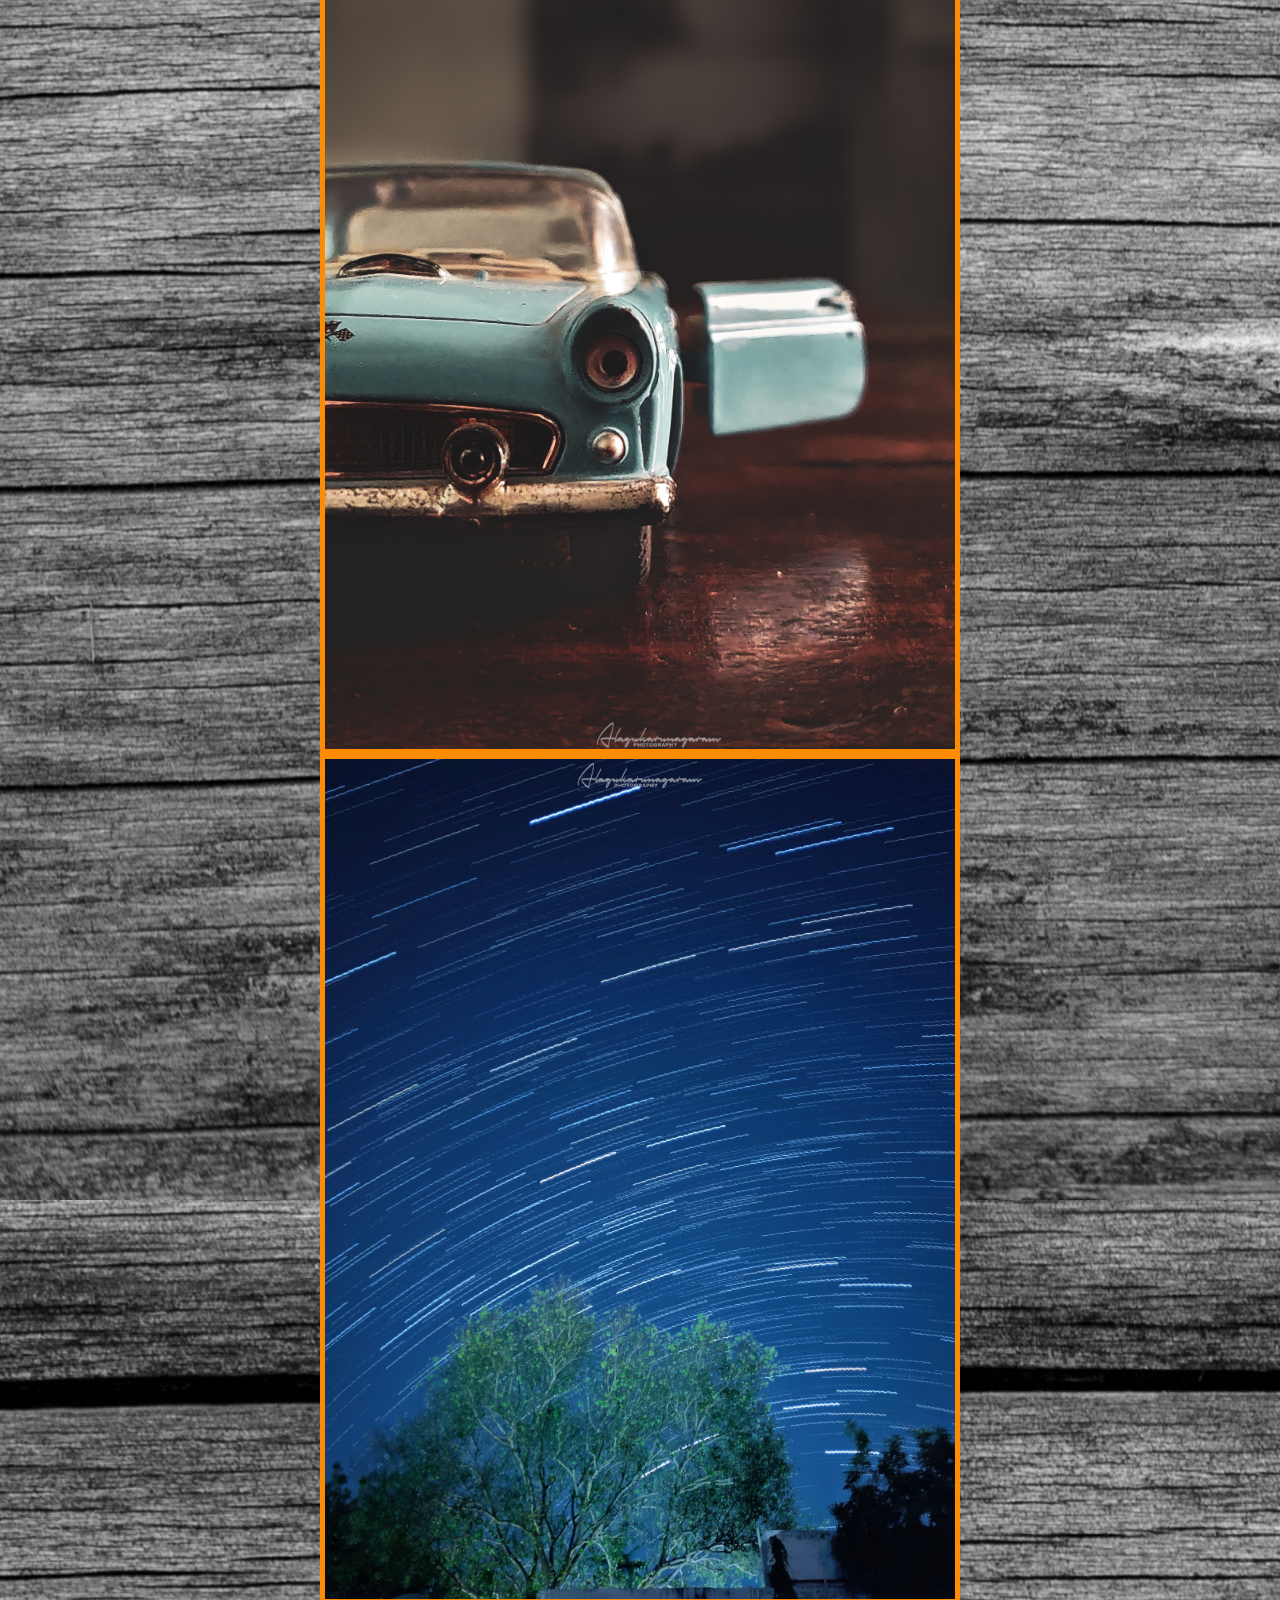
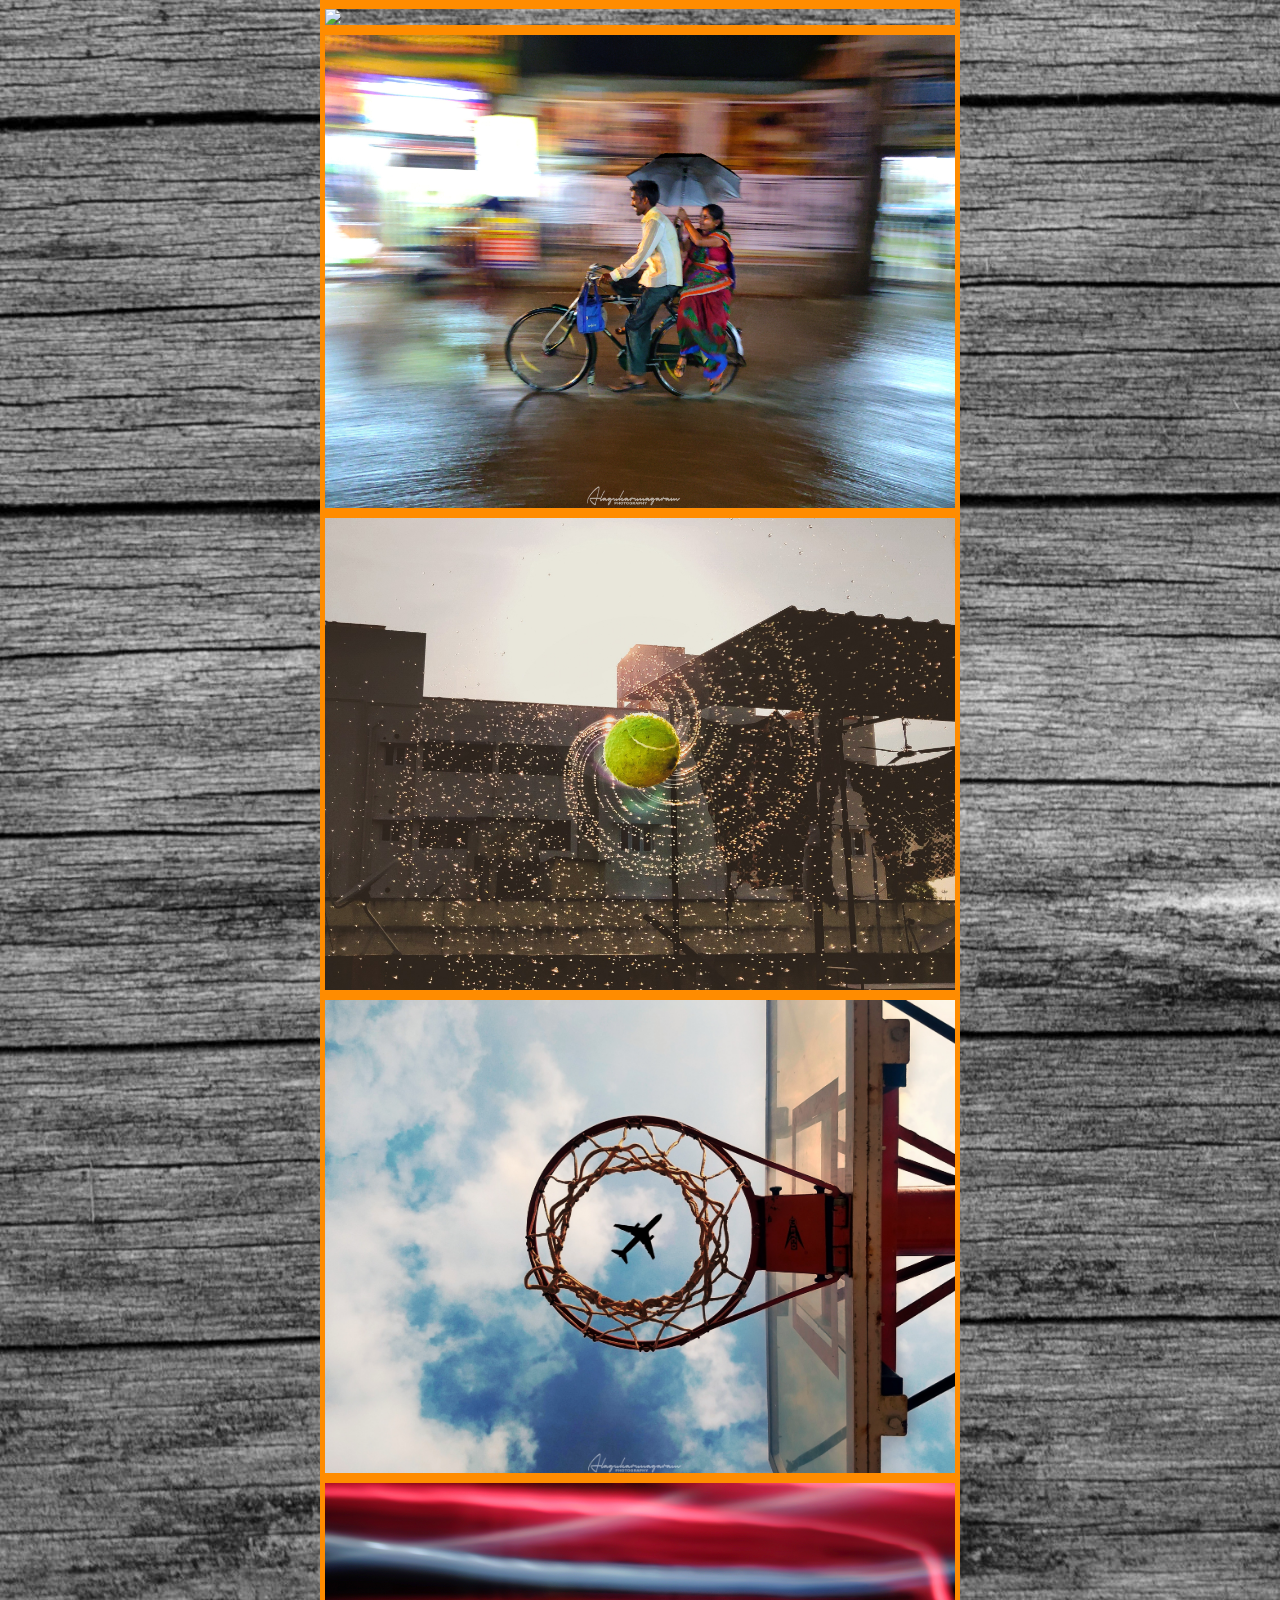
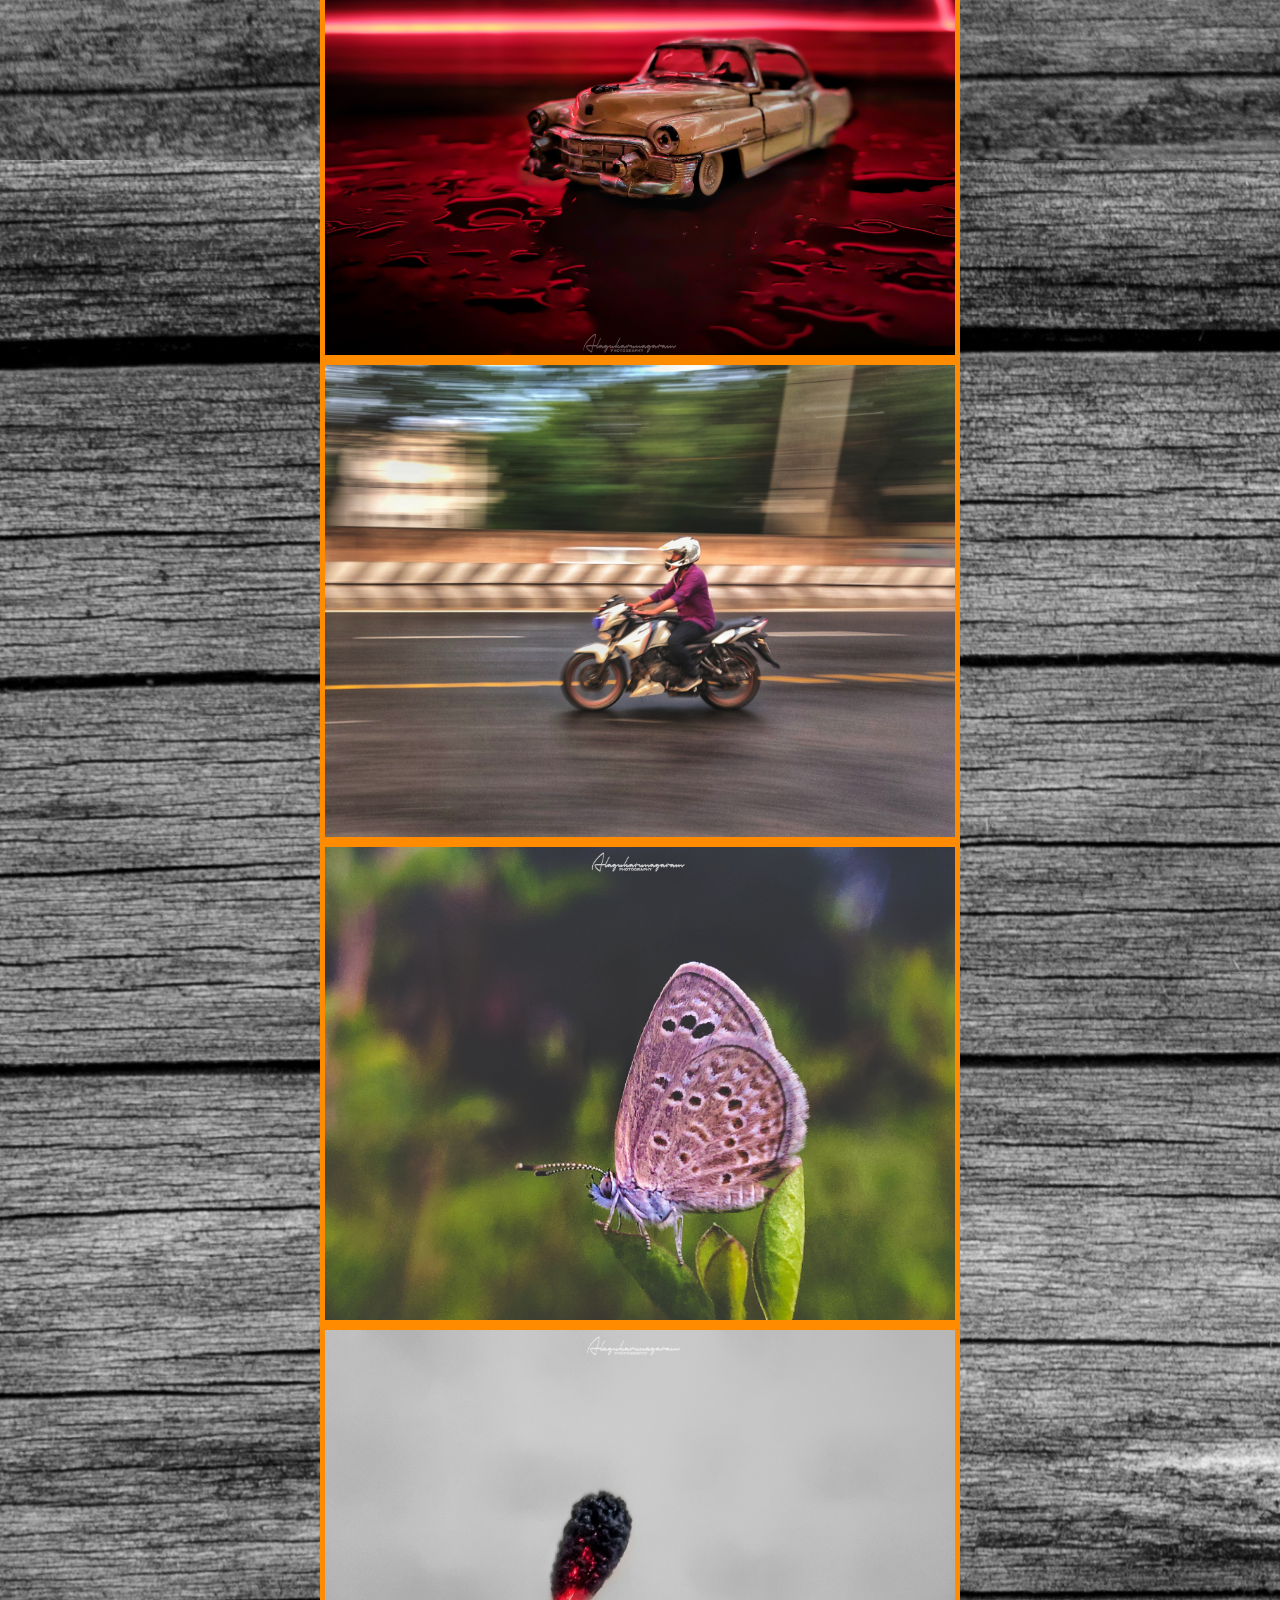
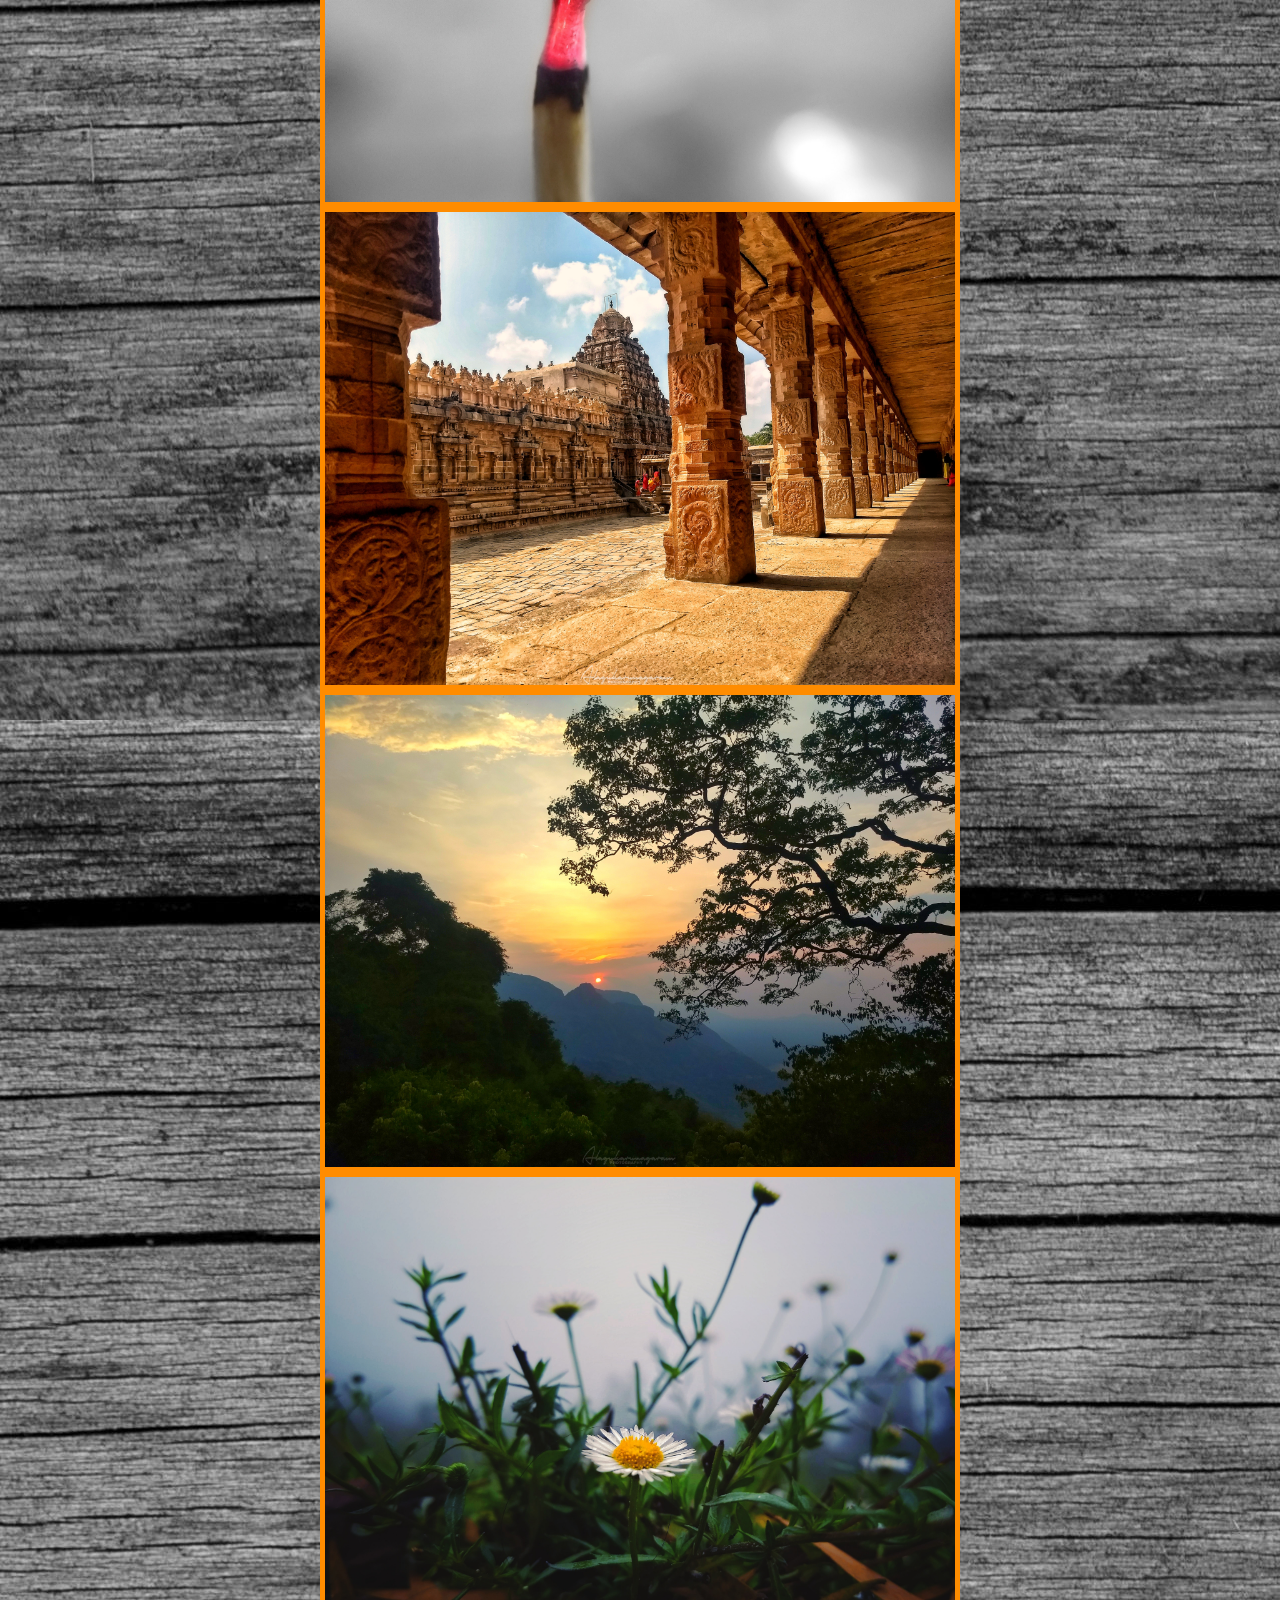
==== commit 253ef041: "Update index1.html" ====
--- a/index1.html
+++ b/index1.html
@@ -167,8 +167,8 @@
 		<img src="sea.jpeg"  style="width:50%;">
 		<img src="holi.jpeg"  style="width:50%;">
 		
-		<img src="siva.jpeg"  style="width:50%;">
-		<img src="spring.jpeg"  style="width:50%;">
+		<img src="Siva.jpeg"  style="width:50%;">
+		<img src="Spring.jpeg"  style="width:50%;">
 	
 		<img src="monkey.jpeg"  style="width:50%;">
 		<img src="key.jpeg"  style="width:50%;">
@@ -183,7 +183,7 @@
 		<img src="grandpa.jpeg"  style="width:50%;">
 	
 		<img src="car.jpeg"  style="width:50%;">
-		<img src="sky.jpeg"  style="width:50%;">
+		<img src="Sky.jpeg"  style="width:50%;">
 	
 		<img src="ammu.jpeg"  style="width:50%;">
 		<img src="love.jpeg"  style="width:50%;">
@@ -211,4 +211,4 @@
 <p>Follow me on instagram for more pics and editing tutorials!!!</p>	
 </div>
 </body>
-</html>+</html>
